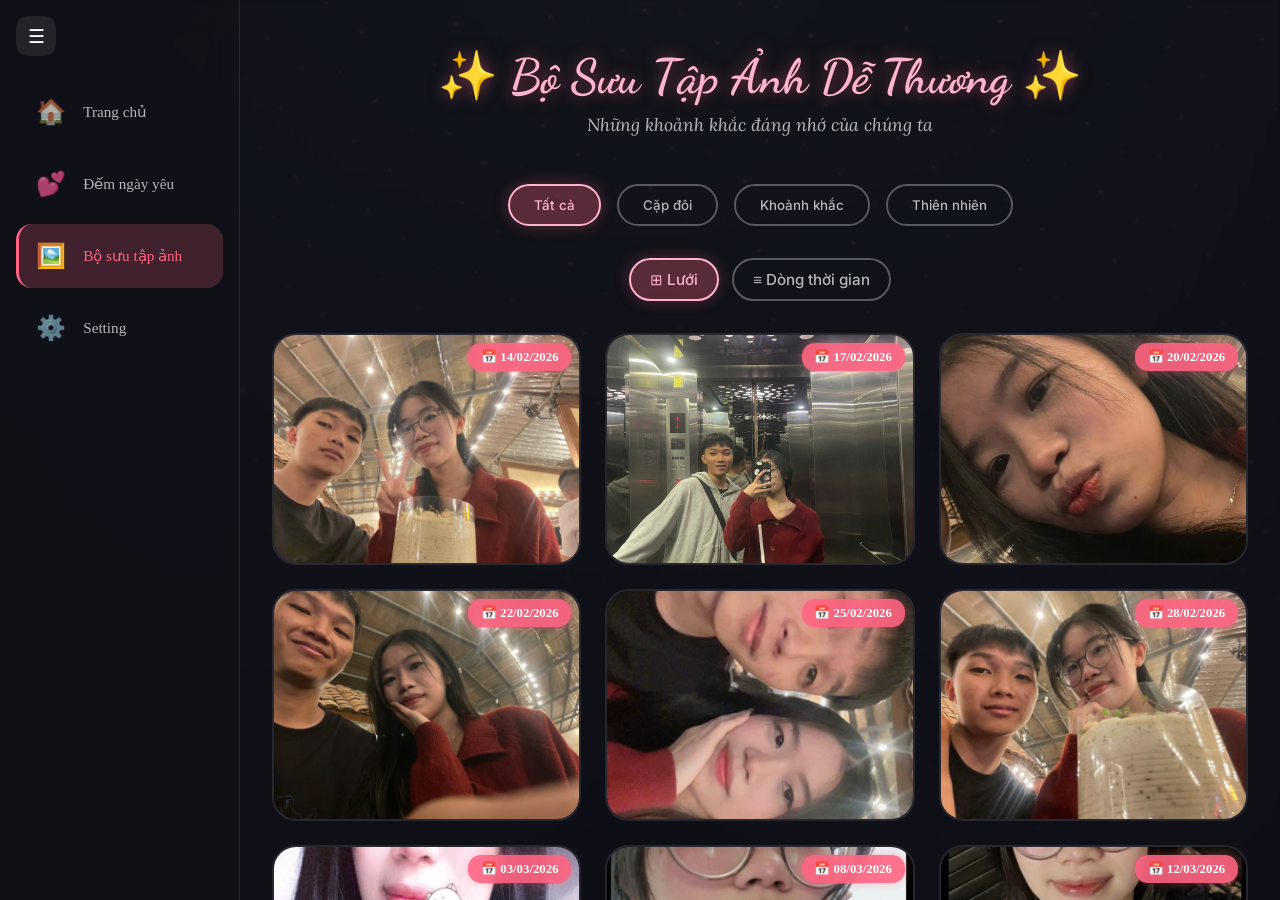
==== gallery.html @ a9ed1c57 "galley" ====
<!DOCTYPE html>
<html lang="vi">
<head>
  <meta charset="UTF-8">
  <meta name="viewport" content="width=device-width, initial-scale=1.0">
  <link rel="preconnect" href="https://fonts.googleapis.com">
  <link rel="preconnect" href="https://fonts.gstatic.com" crossorigin>
  <link href="https://fonts.googleapis.com/css2?family=Dancing+Script:wght@400;700&family=Lora:ital,wght@0,400;0,600;1,400&family=Inter:wght@400;600;800&display=swap" rel="stylesheet">
  <title>Bộ Sưu Tập Ảnh Dễ Thương</title>
  <link rel="icon" type="image/x-icon" href="./flower_346218.png">
  <link rel="stylesheet" href="./style.css">
</head>
<body class="container">
  <div class="night"></div>

  <!-- ========== DASHBOARD SIDEBAR ========== -->
  <div class="dashboard-sidebar" id="dashboardSidebar">
    <button class="dashboard-toggle" id="dashboardToggle" title="Toggle Sidebar">☰</button>
    <nav class="dashboard-nav">
      <a href="index.html" class="dashboard-item" data-section="home">
        <span class="dashboard-icon">🏠</span>
        <span class="dashboard-label">Trang chủ</span>
      </a>
      <a href="kyniem.html" class="dashboard-item" data-section="countdown">
        <span class="dashboard-icon">💕</span>
        <span class="dashboard-label">Đếm ngày yêu</span>
      </a>
      <a href="gallery.html" class="dashboard-item dashboard-item--active" data-section="gallery">
        <span class="dashboard-icon">🖼️</span>
        <span class="dashboard-label">Bộ sưu tập ảnh</span>
      </a>
      <a href="#settings" class="dashboard-item" data-section="settings">
        <span class="dashboard-icon">⚙️</span>
        <span class="dashboard-label">Setting</span>
      </a>
    </nav>
  </div>

  <!-- ========== GALLERY CONTAINER ========== -->
  <div class="gallery-container">
    <div class="gallery-header">
      <h1 class="gallery-title">✨ Bộ Sưu Tập Ảnh Dễ Thương ✨</h1>
      <p class="gallery-subtitle">Những khoảnh khắc đáng nhớ của chúng ta</p>
    </div>

    <div class="gallery-filters">
      <button class="filter-btn filter-btn--active" data-filter="all">Tất cả</button>
      <button class="filter-btn" data-filter="couple">Cặp đôi</button>
      <button class="filter-btn" data-filter="moments">Khoảnh khắc</button>
      <button class="filter-btn" data-filter="nature">Thiên nhiên</button>
    </div>

    <div class="view-toggle">
      <button class="view-btn view-btn--active" id="gridViewBtn" title="Chế độ lưới">⊞ Lưới</button>
      <button class="view-btn" id="timelineViewBtn" title="Chế độ dòng thời gian">≡ Dòng thời gian</button>
    </div>

    <div class="gallery-grid" id="galleryGrid">
      <!-- Images will be loaded here by JavaScript -->
    </div>

    <div class="timeline-container" id="timelineContainer" style="display: none;">
      <svg id="timelineSVG" class="timeline-svg"></svg>
      <!-- Timeline will be rendered here -->
    </div>
  </div>

  <!-- ========== LIGHTBOX MODAL ========== -->
  <div class="lightbox" id="lightbox">
    <div class="lightbox-overlay" id="lightboxOverlay"></div>
    <div class="lightbox-content">
      <button class="lightbox-close" id="lightboxClose">✕</button>
      <div class="lightbox-image-container">
        <img class="lightbox-image" id="lightboxImage" src="" alt="Full size image">
      </div>
      <div class="lightbox-controls">
        <button class="lightbox-btn lightbox-btn--prev" id="lightboxPrev">❮</button>
        <button class="lightbox-btn lightbox-btn--next" id="lightboxNext">❯</button>
      </div>
      <p class="lightbox-counter" id="lightboxCounter"></p>
    </div>
  </div>

  <script src="./gallery.js"></script>
</body>
</html>
---- style.css ----
*,
*::after,
*::before {
  padding: 0;
  margin: 0;
  box-sizing: border-box;
}

/* (Music player styles moved to bottom section for clarity) */

/* ========== DASHBOARD SIDEBAR ========== */
.dashboard-sidebar {
  position: fixed;
  left: 0;
  top: 0;
  width: 240px;
  height: 100vh;
  background: rgba(18, 18, 24, 0.92);
  border-right: 1px solid rgba(255, 255, 255, 0.1);
  backdrop-filter: blur(18px);
  z-index: 400;
  padding-top: 2rem;
  overflow-y: auto;
  transition: width 0.3s ease, margin-left 0.3s ease;
}

.dashboard-sidebar.collapsed {
  width: 70px;
}

.dashboard-sidebar.collapsed .dashboard-label {
  display: none;
}

.dashboard-sidebar.collapsed .dashboard-item {
  justify-content: center;
  padding: 1rem;
}

.dashboard-toggle {
  position: absolute;
  top: 1rem;
  left: 1rem;
  width: 2.5rem;
  height: 2.5rem;
  border: none;
  background: rgba(255, 255, 255, 0.08);
  color: #fff;
  border-radius: 0.75rem;
  cursor: pointer;
  font-size: 1.2rem;
  display: flex;
  align-items: center;
  justify-content: center;
  transition: all 0.3s ease;
  z-index: 10;
}

.dashboard-toggle:hover {
  background: rgba(255, 255, 255, 0.15);
}

.dashboard-nav {
  display: flex;
  flex-direction: column;
  gap: 0.5rem;
  padding: 0 1rem;
  margin-top: 3rem;
}

.dashboard-item {
  display: flex;
  align-items: center;
  gap: 1rem;
  padding: 1rem 1.2rem;
  border-radius: 1rem;
  color: rgba(255, 255, 255, 0.7);
  text-decoration: none;
  transition: all 0.3s ease;
  cursor: pointer;
  font-weight: 500;
}

.dashboard-item:hover {
  background: rgba(255, 255, 255, 0.08);
  color: #fff;
}

.dashboard-item--active {
  background: rgba(255, 100, 130, 0.2);
  color: #ff6482;
  border-left: 3px solid #ff6482;
  padding-left: calc(1.2rem - 3px);
}

.dashboard-sidebar.collapsed .dashboard-item--active {
  border-left: none;
  padding-left: 1rem;
}

.dashboard-icon {
  font-size: 1.5rem;
  display: flex;
  align-items: center;
  justify-content: center;
  width: 2rem;
  height: 2rem;
  flex-shrink: 0;
}

.dashboard-label {
  font-size: 0.95rem;
  white-space: nowrap;
}

.dashboard-sidebar.collapsed .dashboard-nav {
  margin-top: 4rem;
}

.dashboard-sidebar.collapsed .dashboard-toggle {
  width: 2rem;
  height: 2rem;
  font-size: 1rem;
}

@media (max-width: 768px) {
  .dashboard-sidebar {
    width: 200px;
    padding-top: 1.5rem;
  }
  .dashboard-sidebar.collapsed {
    width: 60px;
  }
  .dashboard-item {
    padding: 0.85rem 1rem;
  }
}

@media (max-width: 600px) {
  .dashboard-sidebar {
    width: 180px;
  }
  .dashboard-sidebar.collapsed {
    width: 55px;
  }
  .dashboard-label {
    font-size: 0.85rem;
  }
  .dashboard-icon {
    font-size: 1.2rem;
    width: 1.5rem;
    height: 1.5rem;
  }
}


html {
  overflow: hidden;
  height: 100%;
  touch-action: none;
}

:root {
  --dark-color: #010113;
}

body {
  display: flex;
  align-items: flex-end;
  justify-content: center;
  min-height: 100vh;
  min-height: 100dvh;
  height: 100%;
  background-color: var(--dark-color);
  overflow: hidden;
  perspective: 1000px;
  position: fixed;
  width: 100%;
  top: 0;
  left: 0;
}
.night {
  position: fixed;
  left: 50%;
  top: 0;
  transform: translateX(-50%);
  width: 100%;
  height: 100%;
  filter: blur(0.1vmin);
  background-image: radial-gradient(
      ellipse at top,
      transparent 0%,
      var(--dark-color)
    ),
    radial-gradient(
      ellipse at bottom,
      var(--dark-color),
      rgba(145, 233, 255, 0.2)
    ),
    repeating-linear-gradient(
      220deg,
      rgb(0, 0, 0) 0px,
      rgb(0, 0, 0) 19px,
      transparent 19px,
      transparent 22px
    ),
    repeating-linear-gradient(
      189deg,
      rgb(0, 0, 0) 0px,
      rgb(0, 0, 0) 19px,
      transparent 19px,
      transparent 22px
    ),
    repeating-linear-gradient(
      148deg,
      rgb(0, 0, 0) 0px,
      rgb(0, 0, 0) 19px,
      transparent 19px,
      transparent 22px
    ),
    linear-gradient(90deg, rgb(255, 94, 0), rgb(240, 240, 240));
}

.flowers {
  position: relative;
  transform: scale(0.9);
  transform-origin: bottom center;
}

.flower {
  position: absolute;
  bottom: 10vmin;
  transform-origin: bottom center;
  z-index: 10;
  --fl-speed: 0.8s;
}
.flower--1 {
  -webkit-animation: moving-flower-1 4s linear infinite;
  animation: moving-flower-1 4s linear infinite;
}
.flower--1 .flower__line {
  height: 70vmin;
  -webkit-animation-delay: 0.3s;
  animation-delay: 0.3s;
}
.flower--1 .flower__line__leaf--1 {
  -webkit-animation: blooming-leaf-right var(--fl-speed) 1.6s backwards;
  animation: blooming-leaf-right var(--fl-speed) 1.6s backwards;
}
.flower--1 .flower__line__leaf--2 {
  -webkit-animation: blooming-leaf-right var(--fl-speed) 1.4s backwards;
  animation: blooming-leaf-right var(--fl-speed) 1.4s backwards;
}
.flower--1 .flower__line__leaf--3 {
  -webkit-animation: blooming-leaf-left var(--fl-speed) 1.2s backwards;
  animation: blooming-leaf-left var(--fl-speed) 1.2s backwards;
}
.flower--1 .flower__line__leaf--4 {
  -webkit-animation: blooming-leaf-left var(--fl-speed) 1s backwards;
  animation: blooming-leaf-left var(--fl-speed) 1s backwards;
}
.flower--1 .flower__line__leaf--5 {
  -webkit-animation: blooming-leaf-right var(--fl-speed) 1.8s backwards;
  animation: blooming-leaf-right var(--fl-speed) 1.8s backwards;
}
.flower--1 .flower__line__leaf--6 {
  -webkit-animation: blooming-leaf-left var(--fl-speed) 2s backwards;
  animation: blooming-leaf-left var(--fl-speed) 2s backwards;
}
.flower--2 {
  left: 50%;
  transform: rotate(20deg);
  -webkit-animation: moving-flower-2 4s linear infinite;
  animation: moving-flower-2 4s linear infinite;
}
.flower--2 .flower__line {
  height: 60vmin;
  -webkit-animation-delay: 0.6s;
  animation-delay: 0.6s;
}
.flower--2 .flower__line__leaf--1 {
  -webkit-animation: blooming-leaf-right var(--fl-speed) 1.9s backwards;
  animation: blooming-leaf-right var(--fl-speed) 1.9s backwards;
}
.flower--2 .flower__line__leaf--2 {
  -webkit-animation: blooming-leaf-right var(--fl-speed) 1.7s backwards;
  animation: blooming-leaf-right var(--fl-speed) 1.7s backwards;
}
.flower--2 .flower__line__leaf--3 {
  -webkit-animation: blooming-leaf-left var(--fl-speed) 1.5s backwards;
  animation: blooming-leaf-left var(--fl-speed) 1.5s backwards;
}
.flower--2 .flower__line__leaf--4 {
  -webkit-animation: blooming-leaf-left var(--fl-speed) 1.3s backwards;
  animation: blooming-leaf-left var(--fl-speed) 1.3s backwards;
}
.flower--3 {
  left: 50%;
  transform: rotate(-15deg);
  -webkit-animation: moving-flower-3 4s linear infinite;
  animation: moving-flower-3 4s linear infinite;
}
.flower--3 .flower__line {
  -webkit-animation-delay: 0.9s;
  animation-delay: 0.9s;
}
.flower--3 .flower__line__leaf--1 {
  -webkit-animation: blooming-leaf-right var(--fl-speed) 2.5s backwards;
  animation: blooming-leaf-right var(--fl-speed) 2.5s backwards;
}
.flower--3 .flower__line__leaf--2 {
  -webkit-animation: blooming-leaf-right var(--fl-speed) 2.3s backwards;
  animation: blooming-leaf-right var(--fl-speed) 2.3s backwards;
}
.flower--3 .flower__line__leaf--3 {
  -webkit-animation: blooming-leaf-left var(--fl-speed) 2.1s backwards;
  animation: blooming-leaf-left var(--fl-speed) 2.1s backwards;
}
.flower--3 .flower__line__leaf--4 {
  -webkit-animation: blooming-leaf-left var(--fl-speed) 1.9s backwards;
  animation: blooming-leaf-left var(--fl-speed) 1.9s backwards;
}
.flower__leafs {
  position: relative;
  -webkit-animation: blooming-flower 2s backwards;
  animation: blooming-flower 2s backwards;
}
.flower__leafs--1 {
  -webkit-animation-delay: 1.1s;
  animation-delay: 1.1s;
}
.flower__leafs--2 {
  -webkit-animation-delay: 1.4s;
  animation-delay: 1.4s;
}
.flower__leafs--3 {
  -webkit-animation-delay: 1.7s;
  animation-delay: 1.7s;
}
.flower__leafs::after {
  content: '';
  position: absolute;
  left: 0;
  top: 0;
  transform: translate(-50%, -100%);
  width: 8vmin;
  height: 8vmin;
  background-color: #ff69b4;
  filter: blur(10vmin);
}
.flower__leaf {
  position: absolute;
  bottom: 0;
  left: 50%;
  width: 8vmin;
  height: 11vmin;
  border-radius: 51% 49% 47% 53%/44% 45% 55% 69%;
  background-color: #ff69b4; /* Màu hồng nhạt hơn */
  background-image: linear-gradient(
    to top,
    #ff69b4,
    #ff1493,
    #ff4500
  ); /* Gradient từ hồng nhạt đến cam đậm */
  transform-origin: bottom center;
  opacity: 0.9;
  box-shadow: inset 0 0 2vmin rgba(255, 255, 255, 0.5),
    0 0 1vmin rgba(0, 0, 0, 0.3); /* Thêm shadow bên ngoài để tạo chiều sâu */
  transition: background-color 0.3s ease, background-image 0.3s ease; /* Thêm hiệu ứng chuyển đổi mượt mà */
}

.flower__leaf:hover {
  background-image: linear-gradient(
    to top,
    #ff4500,
    #ff1493,
    #ff69b4
  ); /* Đổi hướng gradient khi hover */
  box-shadow: inset 0 0 2vmin rgba(255, 255, 255, 0.7),
    0 0 2vmin rgba(0, 0, 0, 0.5); /* Tăng độ sáng của shadow khi hover */
}
.flower__leaf--1 {
  transform: translate(-10%, 1%) rotateY(40deg) rotateX(-50deg);
}
.flower__leaf--2 {
  transform: translate(-50%, -4%) rotateX(40deg);
}
.flower__leaf--3 {
  transform: translate(-90%, 0%) rotateY(45deg) rotateX(50deg);
}
.flower__leaf--4 {
  width: 8vmin;
  height: 8vmin;
  transform-origin: bottom left;
  border-radius: 4vmin 10vmin 4vmin 4vmin;
  transform: translate(0%, 18%) rotateX(70deg) rotate(-43deg);
  background-image: linear-gradient(to top, #ff69b4, #ff1493, #ff4500);
  z-index: 1;
  opacity: 0.8;
}
.flower__white-circle {
  position: absolute;
  left: -3.5vmin;
  top: -3vmin;
  width: 9vmin;
  height: 4vmin;
  border-radius: 50%;
  background-color: #fff;
}
.flower__white-circle::after {
  content: '';
  position: absolute;
  left: 50%;
  top: 45%;
  transform: translate(-50%, -50%);
  width: 60%;
  height: 60%;
  border-radius: inherit;
  background-image: repeating-linear-gradient(
      135deg,
      rgba(0, 0, 0, 0.03) 0px,
      rgba(0, 0, 0, 0.03) 1px,
      transparent 1px,
      transparent 12px
    ),
    repeating-linear-gradient(
      45deg,
      rgba(0, 0, 0, 0.03) 0px,
      rgba(0, 0, 0, 0.03) 1px,
      transparent 1px,
      transparent 12px
    ),
    repeating-linear-gradient(
      67.5deg,
      rgba(0, 0, 0, 0.03) 0px,
      rgba(0, 0, 0, 0.03) 1px,
      transparent 1px,
      transparent 12px
    ),
    repeating-linear-gradient(
      135deg,
      rgba(0, 0, 0, 0.03) 0px,
      rgba(0, 0, 0, 0.03) 1px,
      transparent 1px,
      transparent 12px
    ),
    repeating-linear-gradient(
      45deg,
      rgba(0, 0, 0, 0.03) 0px,
      rgba(0, 0, 0, 0.03) 1px,
      transparent 1px,
      transparent 12px
    ),
    repeating-linear-gradient(
      112.5deg,
      rgba(0, 0, 0, 0.03) 0px,
      rgba(0, 0, 0, 0.03) 1px,
      transparent 1px,
      transparent 12px
    ),
    repeating-linear-gradient(
      112.5deg,
      rgba(0, 0, 0, 0.03) 0px,
      rgba(0, 0, 0, 0.03) 1px,
      transparent 1px,
      transparent 12px
    ),
    repeating-linear-gradient(
      45deg,
      rgba(0, 0, 0, 0.03) 0px,
      rgba(0, 0, 0, 0.03) 1px,
      transparent 1px,
      transparent 12px
    ),
    repeating-linear-gradient(
      22.5deg,
      rgba(0, 0, 0, 0.03) 0px,
      rgba(0, 0, 0, 0.03) 1px,
      transparent 1px,
      transparent 12px
    ),
    repeating-linear-gradient(
      45deg,
      rgba(0, 0, 0, 0.03) 0px,
      rgba(0, 0, 0, 0.03) 1px,
      transparent 1px,
      transparent 12px
    ),
    repeating-linear-gradient(
      22.5deg,
      rgba(0, 0, 0, 0.03) 0px,
      rgba(0, 0, 0, 0.03) 1px,
      transparent 1px,
      transparent 12px
    ),
    repeating-linear-gradient(
      135deg,
      rgba(0, 0, 0, 0.03) 0px,
      rgba(0, 0, 0, 0.03) 1px,
      transparent 1px,
      transparent 12px
    ),
    repeating-linear-gradient(
      157.5deg,
      rgba(0, 0, 0, 0.03) 0px,
      rgba(0, 0, 0, 0.03) 1px,
      transparent 1px,
      transparent 12px
    ),
    repeating-linear-gradient(
      67.5deg,
      rgba(0, 0, 0, 0.03) 0px,
      rgba(0, 0, 0, 0.03) 1px,
      transparent 1px,
      transparent 12px
    ),
    repeating-linear-gradient(
      67.5deg,
      rgba(0, 0, 0, 0.03) 0px,
      rgba(0, 0, 0, 0.03) 1px,
      transparent 1px,
      transparent 12px
    ),
    linear-gradient(90deg, rgb(255, 235, 18), rgb(255, 206, 0));
}
.flower__line {
  height: 55vmin;
  width: 1.5vmin;
  background-image: linear-gradient(
      to left,
      rgba(0, 0, 0, 0.2),
      transparent,
      rgba(255, 255, 255, 0.2)
    ),
    linear-gradient(to top, transparent 10%, #056d24, #028137);
  box-shadow: inset 0 0 2px rgba(0, 0, 0, 0.5);
  -webkit-animation: grow-flower-tree 4s backwards;
  animation: grow-flower-tree 4s backwards;
}
.flower__line__leaf {
  --w: 7vmin;
  --h: calc(var(--w) + 2vmin);
  position: absolute;
  top: 20%;
  left: 90%;
  width: var(--w);
  height: var(--h);
  border-top-right-radius: var(--h);
  border-bottom-left-radius: var(--h);
  background-image: linear-gradient(to top, rgba(12, 94, 32, 0.4), #028137);
}
.flower__line__leaf--1 {
  transform: rotate(70deg) rotateY(30deg);
}
.flower__line__leaf--2 {
  top: 45%;
  transform: rotate(70deg) rotateY(30deg);
}
.flower__line__leaf--3,
.flower__line__leaf--4,
.flower__line__leaf--6 {
  border-top-right-radius: 0;
  border-bottom-left-radius: 0;
  border-top-left-radius: var(--h);
  border-bottom-right-radius: var(--h);
  left: -460%;
  top: 12%;
  transform: rotate(-70deg) rotateY(30deg);
}
.flower__line__leaf--4 {
  top: 40%;
}
.flower__line__leaf--5 {
  top: 0;
  transform-origin: left;
  transform: rotate(70deg) rotateY(30deg) scale(0.6);
}
.flower__line__leaf--6 {
  top: -2%;
  left: -450%;
  transform-origin: right;
  transform: rotate(-70deg) rotateY(30deg) scale(0.6);
}
.flower__light {
  position: absolute;
  bottom: 0vmin;
  width: 1vmin;
  height: 1vmin;
  background-color: #ff69b4;
  border-radius: 50%;
  filter: blur(0.2vmin);
  -webkit-animation: light-ans 4s linear infinite backwards;
  animation: light-ans 4s linear infinite backwards;
}
.flower__light:nth-child(odd) {
  background-color: #e6f331;
}
.flower__light--1 {
  left: -2vmin;
  -webkit-animation-delay: 1s;
  animation-delay: 1s;
}
.flower__light--2 {
  left: 3vmin;
  -webkit-animation-delay: 0.5s;
  animation-delay: 0.5s;
}
.flower__light--3 {
  left: -6vmin;
  -webkit-animation-delay: 0.3s;
  animation-delay: 0.3s;
}
.flower__light--4 {
  left: 6vmin;
  -webkit-animation-delay: 0.9s;
  animation-delay: 0.9s;
}
.flower__light--5 {
  left: -1vmin;
  -webkit-animation-delay: 1.5s;
  animation-delay: 1.5s;
}
.flower__light--6 {
  left: -4vmin;
  -webkit-animation-delay: 3s;
  animation-delay: 3s;
}
.flower__light--7 {
  left: 3vmin;
  -webkit-animation-delay: 2s;
  animation-delay: 2s;
}
.flower__light--8 {
  left: -6vmin;
  -webkit-animation-delay: 3.5s;
  animation-delay: 3.5s;
}
.flower__grass {
  --c: #028137;
  --line-w: 1.5vmin;
  position: absolute;
  bottom: 12vmin;
  left: -7vmin;
  display: flex;
  flex-direction: column;
  align-items: flex-end;
  z-index: 20;
  transform-origin: bottom center;
  transform: rotate(-48deg) rotateY(40deg);
}
.flower__grass--1 {
  -webkit-animation: moving-grass 2s linear infinite;
  animation: moving-grass 2s linear infinite;
}
.flower__grass--2 {
  left: 2vmin;
  bottom: 10vmin;
  transform: scale(0.5) rotate(75deg) rotateX(10deg) rotateY(-200deg);
  opacity: 0.8;
  z-index: 0;
  -webkit-animation: moving-grass--2 1.5s linear infinite;
  animation: moving-grass--2 1.5s linear infinite;
}
.flower__grass--top {
  width: 7vmin;
  height: 10vmin;
  border-top-right-radius: 100%;
  border-right: var(--line-w) solid var(--c);
  transform-origin: bottom center;
  transform: rotate(-2deg);
}
.flower__grass--bottom {
  margin-top: -2px;
  width: var(--line-w);
  height: 25vmin;
  background-image: linear-gradient(to top, transparent, var(--c));
}
.flower__grass__leaf {
  --size: 10vmin;
  position: absolute;
  width: calc(var(--size) * 2.1);
  height: var(--size);
  border-top-left-radius: var(--size);
  border-top-right-radius: var(--size);
  background-image: linear-gradient(
    to top,
    transparent,
    transparent 30%,
    var(--c)
  );
  z-index: 100;
}
.flower__grass__leaf--1 {
  top: -6%;
  left: 30%;
  --size: 6vmin;
  transform: rotate(-20deg);
  -webkit-animation: growing-grass-ans--1 2s 2.6s backwards;
  animation: growing-grass-ans--1 2s 2.6s backwards;
}
@-webkit-keyframes growing-grass-ans--1 {
  0% {
    transform-origin: bottom left;
    transform: rotate(-20deg) scale(0);
  }
}
@keyframes growing-grass-ans--1 {
  0% {
    transform-origin: bottom left;
    transform: rotate(-20deg) scale(0);
  }
}
.flower__grass__leaf--2 {
  top: -5%;
  left: -110%;
  --size: 6vmin;
  transform: rotate(10deg);
  -webkit-animation: growing-grass-ans--2 2s 2.4s linear backwards;
  animation: growing-grass-ans--2 2s 2.4s linear backwards;
}
@-webkit-keyframes growing-grass-ans--2 {
  0% {
    transform-origin: bottom right;
    transform: rotate(10deg) scale(0);
  }
}
@keyframes growing-grass-ans--2 {
  0% {
    transform-origin: bottom right;
    transform: rotate(10deg) scale(0);
  }
}
.flower__grass__leaf--3 {
  top: 5%;
  left: 60%;
  --size: 8vmin;
  transform: rotate(-18deg) rotateX(-20deg);
  -webkit-animation: growing-grass-ans--3 2s 2.2s linear backwards;
  animation: growing-grass-ans--3 2s 2.2s linear backwards;
}
@-webkit-keyframes growing-grass-ans--3 {
  0% {
    transform-origin: bottom left;
    transform: rotate(-18deg) rotateX(-20deg) scale(0);
  }
}
@keyframes growing-grass-ans--3 {
  0% {
    transform-origin: bottom left;
    transform: rotate(-18deg) rotateX(-20deg) scale(0);
  }
}
.flower__grass__leaf--4 {
  top: 6%;
  left: -135%;
  --size: 8vmin;
  transform: rotate(2deg);
  -webkit-animation: growing-grass-ans--4 2s 2s linear backwards;
  animation: growing-grass-ans--4 2s 2s linear backwards;
}
@-webkit-keyframes growing-grass-ans--4 {
  0% {
    transform-origin: bottom right;
    transform: rotate(2deg) scale(0);
  }
}
@keyframes growing-grass-ans--4 {
  0% {
    transform-origin: bottom right;
    transform: rotate(2deg) scale(0);
  }
}
.flower__grass__leaf--5 {
  top: 20%;
  left: 60%;
  --size: 10vmin;
  transform: rotate(-24deg) rotateX(-20deg);
  -webkit-animation: growing-grass-ans--5 2s 1.8s linear backwards;
  animation: growing-grass-ans--5 2s 1.8s linear backwards;
}
@-webkit-keyframes growing-grass-ans--5 {
  0% {
    transform-origin: bottom left;
    transform: rotate(-24deg) rotateX(-20deg) scale(0);
  }
}
@keyframes growing-grass-ans--5 {
  0% {
    transform-origin: bottom left;
    transform: rotate(-24deg) rotateX(-20deg) scale(0);
  }
}
.flower__grass__leaf--6 {
  top: 22%;
  left: -180%;
  --size: 10vmin;
  transform: rotate(10deg);
  -webkit-animation: growing-grass-ans--6 2s 1.6s linear backwards;
  animation: growing-grass-ans--6 2s 1.6s linear backwards;
}
@-webkit-keyframes growing-grass-ans--6 {
  0% {
    transform-origin: bottom right;
    transform: rotate(10deg) scale(0);
  }
}
@keyframes growing-grass-ans--6 {
  0% {
    transform-origin: bottom right;
    transform: rotate(10deg) scale(0);
  }
}
.flower__grass__leaf--7 {
  top: 39%;
  left: 70%;
  --size: 10vmin;
  transform: rotate(-10deg);
  -webkit-animation: growing-grass-ans--7 2s 1.4s linear backwards;
  animation: growing-grass-ans--7 2s 1.4s linear backwards;
}
@-webkit-keyframes growing-grass-ans--7 {
  0% {
    transform-origin: bottom left;
    transform: rotate(-10deg) scale(0);
  }
}
@keyframes growing-grass-ans--7 {
  0% {
    transform-origin: bottom left;
    transform: rotate(-10deg) scale(0);
  }
}
.flower__grass__leaf--8 {
  top: 40%;
  left: -215%;
  --size: 11vmin;
  transform: rotate(10deg);
  -webkit-animation: growing-grass-ans--8 2s 1.2s linear backwards;
  animation: growing-grass-ans--8 2s 1.2s linear backwards;
}
@-webkit-keyframes growing-grass-ans--8 {
  0% {
    transform-origin: bottom right;
    transform: rotate(10deg) scale(0);
  }
}
@keyframes growing-grass-ans--8 {
  0% {
    transform-origin: bottom right;
    transform: rotate(10deg) scale(0);
  }
}
.flower__grass__overlay {
  position: absolute;
  top: -10%;
  right: 0%;
  width: 100%;
  height: 100%;
  background-color: rgba(0, 0, 0, 0.6);
  filter: blur(1.5vmin);
  z-index: 100;
}
.flower__g-long {
  --w: 2vmin;
  --h: 6vmin;
  --c: #0d6632;
  position: absolute;
  bottom: 10vmin;
  left: -3vmin;
  transform-origin: bottom center;
  transform: rotate(-30deg) rotateY(-20deg);
  display: flex;
  flex-direction: column;
  align-items: flex-end;
  -webkit-animation: flower-g-long-ans 3s linear infinite;
  animation: flower-g-long-ans 3s linear infinite;
}
@-webkit-keyframes flower-g-long-ans {
  0%,
  100% {
    transform: rotate(-30deg) rotateY(-20deg);
  }
  50% {
    transform: rotate(-32deg) rotateY(-20deg);
  }
}
@keyframes flower-g-long-ans {
  0%,
  100% {
    transform: rotate(-30deg) rotateY(-20deg);
  }
  50% {
    transform: rotate(-32deg) rotateY(-20deg);
  }
}
.flower__g-long__top {
  top: calc(var(--h) * -1);
  width: calc(var(--w) + 1vmin);
  height: var(--h);
  border-top-right-radius: 100%;
  border-right: 0.7vmin solid var(--c);
  transform: translate(-0.7vmin, 1vmin);
}
.flower__g-long__bottom {
  width: var(--w);
  height: 50vmin;
  transform-origin: bottom center;
  background-image: linear-gradient(to top, transparent 30%, var(--c));
  box-shadow: inset 0 0 2px rgba(0, 0, 0, 0.5);
  -webkit-clip-path: polygon(35% 0, 65% 1%, 100% 100%, 0% 100%);
  clip-path: polygon(35% 0, 65% 1%, 100% 100%, 0% 100%);
}
.flower__g-right {
  position: absolute;
  bottom: 6vmin;
  left: -2vmin;
  transform-origin: bottom left;
  transform: rotate(20deg);
}
.flower__g-right .leaf {
  width: 30vmin;
  height: 50vmin;
  border-top-left-radius: 100%;
  border-left: 2vmin solid #028137;
  background-image: linear-gradient(
    to bottom,
    transparent,
    var(--dark-color) 60%
  );
  -webkit-mask-image: linear-gradient(to top, transparent 30%, #028137 60%);
}
.flower__g-right--1 {
  -webkit-animation: flower-g-right-ans 2.5s linear infinite;
  animation: flower-g-right-ans 2.5s linear infinite;
}
.flower__g-right--2 {
  left: 5vmin;
  transform: rotateY(-180deg);
  -webkit-animation: flower-g-right-ans--2 3s linear infinite;
  animation: flower-g-right-ans--2 3s linear infinite;
}
.flower__g-right--2 .leaf {
  height: 75vmin;
  filter: blur(0.3vmin);
  opacity: 0.8;
}
@-webkit-keyframes flower-g-right-ans {
  0%,
  100% {
    transform: rotate(20deg);
  }
  50% {
    transform: rotate(24deg) rotateX(-20deg);
  }
}
@keyframes flower-g-right-ans {
  0%,
  100% {
    transform: rotate(20deg);
  }
  50% {
    transform: rotate(24deg) rotateX(-20deg);
  }
}
@-webkit-keyframes flower-g-right-ans--2 {
  0%,
  100% {
    transform: rotateY(-180deg) rotate(0deg) rotateX(-20deg);
  }
  50% {
    transform: rotateY(-180deg) rotate(6deg) rotateX(-20deg);
  }
}
@keyframes flower-g-right-ans--2 {
  0%,
  100% {
    transform: rotateY(-180deg) rotate(0deg) rotateX(-20deg);
  }
  50% {
    transform: rotateY(-180deg) rotate(6deg) rotateX(-20deg);
  }
}
.flower__g-front {
  position: absolute;
  bottom: 6vmin;
  left: 2.5vmin;
  z-index: 100;
  transform-origin: bottom center;
  transform: rotate(-28deg) rotateY(30deg) scale(1.04);
  -webkit-animation: flower__g-front-ans 2s linear infinite;
  animation: flower__g-front-ans 2s linear infinite;
}
@-webkit-keyframes flower__g-front-ans {
  0%,
  100% {
    transform: rotate(-28deg) rotateY(30deg) scale(1.04);
  }
  50% {
    transform: rotate(-35deg) rotateY(40deg) scale(1.04);
  }
}
@keyframes flower__g-front-ans {
  0%,
  100% {
    transform: rotate(-28deg) rotateY(30deg) scale(1.04);
  }
  50% {
    transform: rotate(-35deg) rotateY(40deg) scale(1.04);
  }
}
.flower__g-front__line {
  width: 0.3vmin;
  height: 20vmin;
  background-image: linear-gradient(
    to top,
    transparent,
    #028137,
    transparent 100%
  );
  position: relative;
}
.flower__g-front__leaf-wrapper {
  position: absolute;
  top: 0;
  left: 0;
  transform-origin: bottom left;
  transform: rotate(10deg);
}
.flower__g-front__leaf-wrapper:nth-child(even) {
  left: 0vmin;
  transform: rotateY(-180deg) rotate(5deg);
  -webkit-animation: flower__g-front__leaf-left-ans 1s ease-in backwards;
  animation: flower__g-front__leaf-left-ans 1s ease-in backwards;
}
.flower__g-front__leaf-wrapper:nth-child(odd) {
  -webkit-animation: flower__g-front__leaf-ans 1s ease-in backwards;
  animation: flower__g-front__leaf-ans 1s ease-in backwards;
}
.flower__g-front__leaf-wrapper--1 {
  top: -8vmin;
  transform: scale(0.7);
  -webkit-animation: flower__g-front__leaf-ans 1s 5.5s ease-in backwards !important;
  animation: flower__g-front__leaf-ans 1s 5.5s ease-in backwards !important;
}
.flower__g-front__leaf-wrapper--2 {
  top: -8vmin;
  transform: rotateY(-180deg) scale(0.7) !important;
  -webkit-animation: flower__g-front__leaf-left-ans-2 1s 4.6s ease-in backwards !important;
  animation: flower__g-front__leaf-left-ans-2 1s 4.6s ease-in backwards !important;
}
.flower__g-front__leaf-wrapper--3 {
  top: -3vmin;
  -webkit-animation: flower__g-front__leaf-ans 1s 4.6s ease-in backwards;
  animation: flower__g-front__leaf-ans 1s 4.6s ease-in backwards;
}
.flower__g-front__leaf-wrapper--4 {
  top: -3vmin;
  transform: rotateY(-180deg) scale(0.9) !important;
  -webkit-animation: flower__g-front__leaf-left-ans-2 1s 4.6s ease-in backwards !important;
  animation: flower__g-front__leaf-left-ans-2 1s 4.6s ease-in backwards !important;
}
@-webkit-keyframes flower__g-front__leaf-left-ans-2 {
  0% {
    transform: rotateY(-180deg) scale(0);
  }
}
@keyframes flower__g-front__leaf-left-ans-2 {
  0% {
    transform: rotateY(-180deg) scale(0);
  }
}
.flower__g-front__leaf-wrapper--5,
.flower__g-front__leaf-wrapper--6 {
  top: 2vmin;
}
.flower__g-front__leaf-wrapper--7,
.flower__g-front__leaf-wrapper--8 {
  top: 6.5vmin;
}
.flower__g-front__leaf-wrapper--2 {
  -webkit-animation-delay: 5.2s !important;
  animation-delay: 5.2s !important;
}
.flower__g-front__leaf-wrapper--3 {
  -webkit-animation-delay: 4.9s !important;
  animation-delay: 4.9s !important;
}
.flower__g-front__leaf-wrapper--5 {
  -webkit-animation-delay: 4.3s !important;
  animation-delay: 4.3s !important;
}
.flower__g-front__leaf-wrapper--6 {
  -webkit-animation-delay: 4.1s !important;
  animation-delay: 4.1s !important;
}
.flower__g-front__leaf-wrapper--7 {
  -webkit-animation-delay: 3.8s !important;
  animation-delay: 3.8s !important;
}
.flower__g-front__leaf-wrapper--8 {
  -webkit-animation-delay: 3.5s !important;
  animation-delay: 3.5s !important;
}
@-webkit-keyframes flower__g-front__leaf-ans {
  0% {
    transform: rotate(10deg) scale(0);
  }
}
@keyframes flower__g-front__leaf-ans {
  0% {
    transform: rotate(10deg) scale(0);
  }
}
@-webkit-keyframes flower__g-front__leaf-left-ans {
  0% {
    transform: rotateY(-180deg) rotate(5deg) scale(0);
  }
}
@keyframes flower__g-front__leaf-left-ans {
  0% {
    transform: rotateY(-180deg) rotate(5deg) scale(0);
  }
}
.flower__g-front__leaf {
  width: 10vmin;
  height: 10vmin;
  border-radius: 100% 0% 0% 100%/100% 100% 0% 0%;
  box-shadow: inset 0 2px 1vmin hsla(150, 97%, 14%, 0.2);
  background-image: linear-gradient(
      to bottom left,
      transparent,
      var(--dark-color)
    ),
    linear-gradient(to bottom right, #028137 50%, transparent 50%, transparent);
  -webkit-mask-image: linear-gradient(
    to bottom right,
    #028137 50%,
    transparent 50%,
    transparent
  );
  mask-image: linear-gradient(
    to bottom right,
    #028137 50%,
    transparent 50%,
    transparent
  );
}
.flower__g-fr {
  position: absolute;
  bottom: -4vmin;
  left: vmin;
  transform-origin: bottom left;
  z-index: 10;
  -webkit-animation: flower__g-fr-ans 2s linear infinite;
  animation: flower__g-fr-ans 2s linear infinite;
}
@-webkit-keyframes flower__g-fr-ans {
  0%,
  100% {
    transform: rotate(2deg);
  }
  50% {
    transform: rotate(4deg);
  }
}
@keyframes flower__g-fr-ans {
  0%,
  100% {
    transform: rotate(2deg);
  }
  50% {
    transform: rotate(4deg);
  }
}
.flower__g-fr .leaf {
  width: 30vmin;
  height: 50vmin;
  border-top-left-radius: 100%;
  border-left: 2vmin solid #028137;
  -webkit-mask-image: linear-gradient(to top, transparent 25%, #028137 50%);
  position: relative;
  z-index: 1;
}
.flower__g-fr__leaf {
  position: absolute;
  top: 0;
  left: 0;
  width: 10vmin;
  height: 10vmin;
  border-radius: 100% 0% 0% 100%/100% 100% 0% 0%;
  box-shadow: inset 0 2px 1vmin hsla(184deg, 97%, 58%, 0.2);
  background-image: linear-gradient(
      to bottom left,
      transparent,
      var(--dark-color) 98%
    ),
    linear-gradient(to bottom right, #028137 45%, transparent 50%, transparent);
  -webkit-mask-image: linear-gradient(
    135deg,
    #028137 40%,
    transparent 50%,
    transparent
  );
}
.flower__g-fr__leaf--1 {
  left: 20vmin;
  transform: rotate(45deg);
  -webkit-animation: flower__g-fr-leaft-ans-1 0.5s 5.2s linear backwards;
  animation: flower__g-fr-leaft-ans-1 0.5s 5.2s linear backwards;
}
@-webkit-keyframes flower__g-fr-leaft-ans-1 {
  0% {
    transform-origin: left;
    transform: rotate(45deg) scale(0);
  }
}
@keyframes flower__g-fr-leaft-ans-1 {
  0% {
    transform-origin: left;
    transform: rotate(45deg) scale(0);
  }
}
.flower__g-fr__leaf--2 {
  left: 12vmin;
  top: -7vmin;
  transform: rotate(25deg) rotateY(-180deg);
  -webkit-animation: flower__g-fr-leaft-ans-6 0.5s 5s linear backwards;
  animation: flower__g-fr-leaft-ans-6 0.5s 5s linear backwards;
}
.flower__g-fr__leaf--3 {
  left: 15vmin;
  top: 6vmin;
  transform: rotate(55deg);
  -webkit-animation: flower__g-fr-leaft-ans-5 0.5s 4.8s linear backwards;
  animation: flower__g-fr-leaft-ans-5 0.5s 4.8s linear backwards;
}
.flower__g-fr__leaf--4 {
  left: 6vmin;
  top: -2vmin;
  transform: rotate(25deg) rotateY(-180deg);
  -webkit-animation: flower__g-fr-leaft-ans-6 0.5s 4.6s linear backwards;
  animation: flower__g-fr-leaft-ans-6 0.5s 4.6s linear backwards;
}
.flower__g-fr__leaf--5 {
  left: 10vmin;
  top: 14vmin;
  transform: rotate(55deg);
  -webkit-animation: flower__g-fr-leaft-ans-5 0.5s 4.4s linear backwards;
  animation: flower__g-fr-leaft-ans-5 0.5s 4.4s linear backwards;
}
@-webkit-keyframes flower__g-fr-leaft-ans-5 {
  0% {
    transform-origin: left;
    transform: rotate(55deg) scale(0);
  }
}
@keyframes flower__g-fr-leaft-ans-5 {
  0% {
    transform-origin: left;
    transform: rotate(55deg) scale(0);
  }
}
.flower__g-fr__leaf--6 {
  left: 0vmin;
  top: 6vmin;
  transform: rotate(25deg) rotateY(-180deg);
  -webkit-animation: flower__g-fr-leaft-ans-6 0.5s 4.2s linear backwards;
  animation: flower__g-fr-leaft-ans-6 0.5s 4.2s linear backwards;
}
@-webkit-keyframes flower__g-fr-leaft-ans-6 {
  0% {
    transform-origin: right;
    transform: rotate(25deg) rotateY(-180deg) scale(0);
  }
}
@keyframes flower__g-fr-leaft-ans-6 {
  0% {
    transform-origin: right;
    transform: rotate(25deg) rotateY(-180deg) scale(0);
  }
}
.flower__g-fr__leaf--7 {
  left: 5vmin;
  top: 22vmin;
  transform: rotate(45deg);
  -webkit-animation: flower__g-fr-leaft-ans-7 0.5s 4s linear backwards;
  animation: flower__g-fr-leaft-ans-7 0.5s 4s linear backwards;
}
@-webkit-keyframes flower__g-fr-leaft-ans-7 {
  0% {
    transform-origin: left;
    transform: rotate(45deg) scale(0);
  }
}
@keyframes flower__g-fr-leaft-ans-7 {
  0% {
    transform-origin: left;
    transform: rotate(45deg) scale(0);
  }
}
.flower__g-fr__leaf--8 {
  left: -4vmin;
  top: 15vmin;
  transform: rotate(15deg) rotateY(-180deg);
  -webkit-animation: flower__g-fr-leaft-ans-8 0.5s 3.8s linear backwards;
  animation: flower__g-fr-leaft-ans-8 0.5s 3.8s linear backwards;
}
@-webkit-keyframes flower__g-fr-leaft-ans-8 {
  0% {
    transform-origin: right;
    transform: rotate(15deg) rotateY(-180deg) scale(0);
  }
}
@keyframes flower__g-fr-leaft-ans-8 {
  0% {
    transform-origin: right;
    transform: rotate(15deg) rotateY(-180deg) scale(0);
  }
}

.long-g {
  position: absolute;
  bottom: 25vmin;
  left: -42vmin;
  transform-origin: bottom left;
}
.long-g--1 {
  bottom: 0vmin;
  transform: scale(0.8) rotate(-5deg);
}
.long-g--1 .leaf {
  -webkit-mask-image: linear-gradient(
    to top,
    transparent 40%,
    #028137 80%
  ) !important;
}
.long-g--1 .leaf--1 {
  --w: 5vmin;
  --h: 60vmin;
  left: -2vmin;
  transform: rotate(3deg) rotateY(-180deg);
}
.long-g--2,
.long-g--3 {
  bottom: -3vmin;
  left: -35vmin;
  transform-origin: center;
  transform: scale(0.6) rotateX(60deg);
}
.long-g--2 .leaf,
.long-g--3 .leaf {
  -webkit-mask-image: linear-gradient(
    to top,
    transparent 50%,
    #e6f331 80%
  ) !important;
}
.long-g--2 .leaf--1,
.long-g--3 .leaf--1 {
  left: -1vmin;
  transform: rotateY(-180deg);
}
.long-g--3 {
  left: -17vmin;
  bottom: 0vmin;
}
.long-g--3 .leaf {
  -webkit-mask-image: linear-gradient(
    to top,
    transparent 40%,
    #028137 80%
  ) !important;
}
.long-g--4 {
  left: 25vmin;
  bottom: -3vmin;
  transform-origin: center;
  transform: scale(0.6) rotateX(60deg);
}
.long-g--4 .leaf {
  -webkit-mask-image: linear-gradient(
    to top,
    transparent 50%,
    #028137 80%
  ) !important;
}
.long-g--5 {
  left: 42vmin;
  bottom: 0vmin;
  transform: scale(0.8) rotate(2deg);
}
.long-g--6 {
  left: 0vmin;
  bottom: -20vmin;
  z-index: 100;
  filter: blur(0.3vmin);
  transform: scale(0.8) rotate(2deg);
}
.long-g--7 {
  left: 35vmin;
  bottom: 20vmin;
  z-index: -1;
  filter: blur(0.3vmin);
  transform: scale(0.6) rotate(2deg);
  opacity: 0.7;
}
.long-g .leaf {
  --w: 15vmin;
  --h: 40vmin;
  --c: #1aaa15;
  position: absolute;
  bottom: 0;
  width: var(--w);
  height: var(--h);
  border-top-left-radius: 100%;
  border-left: 2vmin solid var(--c);
  -webkit-mask-image: linear-gradient(
    to top,
    transparent 20%,
    var(--dark-color)
  );
  transform-origin: bottom center;
}
.long-g .leaf--0 {
  left: 2vmin;
  -webkit-animation: leaf-ans-1 4s linear infinite;
  animation: leaf-ans-1 4s linear infinite;
}
.long-g .leaf--1 {
  --w: 5vmin;
  --h: 60vmin;
  -webkit-animation: leaf-ans-1 4s linear infinite;
  animation: leaf-ans-1 4s linear infinite;
}
.long-g .leaf--2 {
  --w: 10vmin;
  --h: 40vmin;
  left: -0.5vmin;
  bottom: 5vmin;
  transform-origin: bottom left;
  transform: rotateY(-180deg);
  -webkit-animation: leaf-ans-2 3s linear infinite;
  animation: leaf-ans-2 3s linear infinite;
}
.long-g .leaf--3 {
  --w: 5vmin;
  --h: 30vmin;
  left: -1vmin;
  bottom: 3.2vmin;
  transform-origin: bottom left;
  transform: rotate(-10deg) rotateY(-180deg);
  -webkit-animation: leaf-ans-3 3s linear infinite;
  animation: leaf-ans-3 3s linear infinite;
}

@-webkit-keyframes leaf-ans-1 {
  0%,
  100% {
    transform: rotate(-5deg) scale(1);
  }
  50% {
    transform: rotate(5deg) scale(1.1);
  }
}

@keyframes leaf-ans-1 {
  0%,
  100% {
    transform: rotate(-5deg) scale(1);
  }
  50% {
    transform: rotate(5deg) scale(1.1);
  }
}
@-webkit-keyframes leaf-ans-2 {
  0%,
  100% {
    transform: rotateY(-180deg) rotate(5deg);
  }
  50% {
    transform: rotateY(-180deg) rotate(0deg) scale(1.1);
  }
}
@keyframes leaf-ans-2 {
  0%,
  100% {
    transform: rotateY(-180deg) rotate(5deg);
  }
  50% {
    transform: rotateY(-180deg) rotate(0deg) scale(1.1);
  }
}
@-webkit-keyframes leaf-ans-3 {
  0%,
  100% {
    transform: rotate(-10deg) rotateY(-180deg);
  }
  50% {
    transform: rotate(-20deg) rotateY(-180deg);
  }
}
@keyframes leaf-ans-3 {
  0%,
  100% {
    transform: rotate(-10deg) rotateY(-180deg);
  }
  50% {
    transform: rotate(-20deg) rotateY(-180deg);
  }
}
.grow-ans {
  -webkit-animation: grow-ans 2s var(--d) backwards;
  animation: grow-ans 2s var(--d) backwards;
}

@-webkit-keyframes grow-ans {
  0% {
    transform: scale(0);
    opacity: 0;
  }
}

@keyframes grow-ans {
  0% {
    transform: scale(0);
    opacity: 0;
  }
}
@-webkit-keyframes light-ans {
  0% {
    opacity: 0;
    transform: translateY(0vmin);
  }
  25% {
    opacity: 1;
    transform: translateY(-5vmin) translateX(-2vmin);
  }
  50% {
    opacity: 1;
    transform: translateY(-15vmin) translateX(2vmin);
    filter: blur(0.2vmin);
  }
  75% {
    transform: translateY(-20vmin) translateX(-2vmin);
    filter: blur(0.2vmin);
  }
  100% {
    transform: translateY(-30vmin);
    opacity: 0;
    filter: blur(1vmin);
  }
}
@keyframes light-ans {
  0% {
    opacity: 0;
    transform: translateY(0vmin);
  }
  25% {
    opacity: 1;
    transform: translateY(-5vmin) translateX(-2vmin);
  }
  50% {
    opacity: 1;
    transform: translateY(-15vmin) translateX(2vmin);
    filter: blur(0.2vmin);
  }
  75% {
    transform: translateY(-20vmin) translateX(-2vmin);
    filter: blur(0.2vmin);
  }
  100% {
    transform: translateY(-30vmin);
    opacity: 0;
    filter: blur(1vmin);
  }
}
@-webkit-keyframes moving-flower-1 {
  0%,
  100% {
    transform: rotate(2deg);
  }
  50% {
    transform: rotate(-2deg);
  }
}
@keyframes moving-flower-1 {
  0%,
  100% {
    transform: rotate(2deg);
  }
  50% {
    transform: rotate(-2deg);
  }
}
@-webkit-keyframes moving-flower-2 {
  0%,
  100% {
    transform: rotate(18deg);
  }
  50% {
    transform: rotate(14deg);
  }
}
@keyframes moving-flower-2 {
  0%,
  100% {
    transform: rotate(18deg);
  }
  50% {
    transform: rotate(14deg);
  }
}
@-webkit-keyframes moving-flower-3 {
  0%,
  100% {
    transform: rotate(-18deg);
  }
  50% {
    transform: rotate(-20deg) rotateY(-10deg);
  }
}
@keyframes moving-flower-3 {
  0%,
  100% {
    transform: rotate(-18deg);
  }
  50% {
    transform: rotate(-20deg) rotateY(-10deg);
  }
}
@-webkit-keyframes blooming-leaf-right {
  0% {
    transform-origin: left;
    transform: rotate(70deg) rotateY(30deg) scale(0);
  }
}
@keyframes blooming-leaf-right {
  0% {
    transform-origin: left;
    transform: rotate(70deg) rotateY(30deg) scale(0);
  }
}
@-webkit-keyframes blooming-leaf-left {
  0% {
    transform-origin: right;
    transform: rotate(-70deg) rotateY(30deg) scale(0);
  }
}
@keyframes blooming-leaf-left {
  0% {
    transform-origin: right;
    transform: rotate(-70deg) rotateY(30deg) scale(0);
  }
}
@-webkit-keyframes grow-flower-tree {
  0% {
    height: 0;
    border-radius: 1vmin;
  }
}
@keyframes grow-flower-tree {
  0% {
    height: 0;
    border-radius: 1vmin;
  }
}
@-webkit-keyframes blooming-flower {
  0% {
    transform: scale(0);
  }
}
@keyframes blooming-flower {
  0% {
    transform: scale(0);
  }
}
@-webkit-keyframes moving-grass {
  0%,
  100% {
    transform: rotate(-48deg) rotateY(40deg);
  }
  50% {
    transform: rotate(-50deg) rotateY(40deg);
  }
}
@keyframes moving-grass {
  0%,
  100% {
    transform: rotate(-48deg) rotateY(40deg);
  }
  50% {
    transform: rotate(-50deg) rotateY(40deg);
  }
}
@-webkit-keyframes moving-grass--2 {
  0%,
  100% {
    transform: scale(0.5) rotate(75deg) rotateX(10deg) rotateY(-200deg);
  }
  50% {
    transform: scale(0.5) rotate(79deg) rotateX(10deg) rotateY(-200deg);
  }
}
@keyframes moving-grass--2 {
  0%,
  100% {
    transform: scale(0.5) rotate(75deg) rotateX(10deg) rotateY(-200deg);
  }
  50% {
    transform: scale(0.5) rotate(79deg) rotateX(10deg) rotateY(-200deg);
  }
}
.growing-grass {
  -webkit-animation: growing-grass-ans 1s 2s backwards;
  animation: growing-grass-ans 1s 2s backwards;
}

@-webkit-keyframes growing-grass-ans {
  0% {
    transform: scale(0);
  }
}

@keyframes growing-grass-ans {
  0% {
    transform: scale(0);
  }
}
.container * {
  -webkit-animation-play-state: paused !important;
  animation-play-state: paused !important;
} /*# sourceMappingURL=main.css.map */
.bubbles {
  position: absolute;
  top: 0;
  left: 0;
  height: 100%;
  width: 100%;
  pointer-events: none;
}

.bubble {
  position: absolute;
  z-index: 200;
  border-radius: 50%;
}

.bubble:nth-child(1) {
  top: 8%;
  left: 60%;

  height: 11vmin;
  width: 11vmin;
  -webkit-animation: love-burst 3s infinite 0s;
  animation: love-burst 3s infinite 0s;
  box-shadow: inset 0 0 0 5.5vmin transparent;
  -webkit-transform: translate(0, 0.05em) scale(0);
  transform: translate(0, 0.05em) scale(0);
  -webkit-transform-origin: center bottom;
  transform-origin: center bottom;
}
.bubble:nth-child(3) {
  top: 25%;
  left: 49%;
  height: 4vmin;
  width: 4vmin;
  -webkit-animation: love-burst 3s infinite 0.3s;
  animation: love-burst 3s infinite 0.3s;
  box-shadow: inset 0 0 0 2vmin transparent;
  -webkit-transform: translate(0, 0.5em) scale(0);
  transform: translate(0, 0.5em) scale(0);
  -webkit-transform-origin: center bottom;
  transform-origin: center bottom;
}

.bubble:nth-child(4) {
  top: 63%;
  left: 93%;
  height: 3vmin;
  width: 3vmin;
  -webkit-animation: love-burst 3s infinite 0.45s;
  animation: love-burst 3s infinite 0.45s;
  box-shadow: inset 0 0 0 1.5vmin transparent;
  -webkit-transform: translate(0, 0.35em) scale(0);
  transform: translate(0, 0.35em) scale(0);
  -webkit-transform-origin: center bottom;
  transform-origin: center bottom;
}

.bubble:nth-child(7) {
  top: 68%;
  left: 1%;
  height: 5vmin;
  width: 5vmin;
  -webkit-animation: love-burst 3s infinite 0.9s;
  animation: love-burst 3s infinite 0.9s;
  box-shadow: inset 0 0 0 2.5vmin transparent;
  -webkit-transform: translate(0, 0.15em) scale(0);
  transform: translate(0, 0.15em) scale(0);
  -webkit-transform-origin: center bottom;
  transform-origin: center bottom;
}

@-webkit-keyframes love-burst {
  50%,
  100% {
    box-shadow: inset 0 0 0 0 rgb(1, 175, 73);
    -webkit-transform: translate(0, 0) scale(1);
    transform: translate(0, 0) scale(1);
  }
}

@keyframes love-burst {
  50%,
  100% {
    box-shadow: inset 0 0 0 0 rgb(18, 226, 129);
    -webkit-transform: translate(0, 0) scale(1);
    transform: translate(0, 0) scale(1);
  }
}
.heart {
  fill: transparent;
  opacity: 0;
}
.bubble:nth-child(1) .heart {
  -webkit-animation: love 3s forwards infinite 0s;
  animation: love 3s forwards infinite 0s;
  -webkit-transform: scale(0.5) rotate(-4deg);
  transform: scale(0.5) rotate(-4deg);
}

.bubble:nth-child(3) .heart {
  -webkit-animation: love 3s forwards infinite 0.3s;
  animation: love 3s forwards infinite 0.3s;
  -webkit-transform: scale(0.5) rotate(-5deg);
  transform: scale(0.5) rotate(-5deg);
}
.bubble:nth-child(4) .heart {
  -webkit-animation: love 3s forwards infinite 0.45s;
  animation: love 3s forwards infinite 0.45s;
  -webkit-transform: scale(0.5) rotate(50deg);
  transform: scale(0.5) rotate(50deg);
}
.bubble:nth-child(7) .heart {
  -webkit-animation: love 3s forwards infinite 0.9s;
  animation: love 3s forwards infinite 0.9s;
  -webkit-transform: scale(0.5) rotate(-5deg);
  transform: scale(0.5) rotate(-5deg);
}
@-webkit-keyframes love {
  50% {
    fill: rgb(253, 66, 19);
    opacity: 1;
  }
}

@keyframes love {
  50% {
    fill: rgb(253, 93, 19);
    opacity: 1;
  }
}
/*/* =========================================
   MẶT ĐẤT, KHUÔN MẶT VÀ HOA HỒNG ĐỎ
   ========================================= */

/* --- 1. Lớp Mặt Đất (Dirt) --- */
.ground-dirt {
  position: absolute;
  bottom: 0;
  left: 0;
  width: 100%;
  height: 12vmin;
  background: linear-gradient(to bottom, #5c3a21, #3a2210);
  border-top: 1vmin solid #2b9348; /* Viền cỏ bên trên */
  z-index: 140; /* Nằm dưới cỏ chính, hoa và nhân vật */
}

/* Những hòn đá nhỏ trên mặt đất */
.rock {
  position: absolute;
  background: #6c757d;
  border-radius: 50% 40% 60% 40%;
  box-shadow: inset -0.5vmin -0.5vmin 1vmin rgba(0,0,0,0.5);
}
.rock.r1 { width: 4vmin; height: 2.5vmin; top: 3vmin; left: 15%; }
.rock.r2 { width: 2.5vmin; height: 1.5vmin; top: 6vmin; left: 75%; }
.rock.r3 { width: 5vmin; height: 3vmin; top: 2vmin; left: 85%; }

/* =========================================
   TẠO HÌNH NHÂN VẬT CHIBI DỄ THƯƠNG & HOA HỒNG
   ========================================= */

.scene-characters {
  position: absolute;
  bottom: 12vmin;
  left: 50%;
  transform: translateX(-50%);
  width: clamp(120px, 40vmin, 400px);
  height: clamp(90px, 30vmin, 300px);
  z-index: 150;
  isolation: isolate;
}

/* --- TỶ LỆ CHUNG CHO NHÂN VẬT --- */
.girl-chibi, .boy-chibi {
  position: absolute;
  bottom: 0;
  width: 14vmin;
  height: 28vmin;
}
.girl-chibi { left: 0; z-index: 10; }
.boy-chibi {
  right: -50vmin;
  z-index: 5;
  animation:
    walk-in    5s   0.5s forwards cubic-bezier(0.25, 0.46, 0.45, 0.94),
    boy-arrive 0.6s 5.6s ease-out forwards;
}

/* Chàng trai đi từ ngoài màn hình vào đứng sát bên cô gái */
@keyframes walk-in {
  0%   { transform: translateX(0); }
  85%  { transform: translateX(-49vmin); }
  92%  { transform: translateX(-52vmin); }
  96%  { transform: translateX(-50vmin); }
  100% { transform: translateX(-51vmin); }
}
@keyframes boy-arrive {
  0%   { transform: translateX(-51vmin) translateY(0); }
  35%  { transform: translateX(-51vmin) translateY(-2vmin); }
  65%  { transform: translateX(-51vmin) translateY(-0.5vmin); }
  100% { transform: translateX(-51vmin) translateY(0); }
}

/* --- PHẦN ĐẦU (HEAD) DÙNG CHUNG --- */
.head {
  position: absolute;
  top: 0;
  left: 1vmin;
  width: 12vmin;
  height: 12vmin;
  z-index: 5;
}

.face {
  position: absolute;
  top: 1.5vmin;
  left: 1vmin;
  width: 10vmin;
  height: 10vmin;
  background: linear-gradient(160deg, #ffe8dc 0%, #ffcbb5 100%);
  border-radius: 50% 50% 48% 48% / 55% 55% 45% 45%;
  z-index: 3;
  box-shadow:
    inset -1vmin -1vmin 2vmin rgba(200,120,80,0.15),
    inset 0.5vmin 0.5vmin 1.5vmin rgba(255,255,255,0.6);
}

/* --- MẮT CHIBI --- */
.eye {
  position: absolute;
  top: 4.5vmin;
  width: 1.4vmin;
  height: 1.8vmin;
  background: #2c1810;
  border-radius: 50%;
  overflow: hidden;
}
.eye::before { /* Lòng trắng mắt */
  content: '';
  position: absolute;
  top: 0.15vmin; right: 0.15vmin;
  width: 0.5vmin; height: 0.5vmin;
  background: #fff;
  border-radius: 50%;
}
.eye.left { left: 2.2vmin; }
.eye.right { right: 2.2vmin; }

.eye.sad {
  transform: scaleY(0.6) translateY(0.3vmin);
  border-radius: 50% 50% 40% 40%;
}
.eye.sad::after {
  content: '';
  position: absolute; top: -0.4vmin; left: -0.3vmin;
  width: 2vmin; height: 0.9vmin;
  background: linear-gradient(160deg, #ffe8dc, #ffcbb5);
  border-radius: 50%;
}

/* --- MÁ HỒNG --- */
.blush {
  position: absolute; top: 6vmin;
  width: 2.5vmin; height: 1.4vmin;
  background: rgba(255, 130, 160, 0.5);
  border-radius: 50%;
  filter: blur(2px);
}
.blush.left { left: 1vmin; }
.blush.right { right: 1vmin; }

/* --- MIỆNG --- */
.mouth.sad {
  position: absolute; top: 7.2vmin; left: 3.6vmin;
  width: 2.8vmin; height: 1.4vmin;
  border-top: 0.35vmin solid #c07050;
  border-radius: 50%;
}
.mouth.smile {
  position: absolute; top: 6.8vmin; left: 3.6vmin;
  width: 2.8vmin; height: 1.4vmin;
  border-bottom: 0.35vmin solid #c07050;
  border-radius: 50%;
}

/* --- CÔ GÁI (GIRL) CHI TIẾT --- */
.girl-chibi .hair-back {
  position: absolute; top: 0.5vmin; left: 0.5vmin;
  width: 11vmin; height: 13vmin;
  background: linear-gradient(160deg, #7a4a28, #5c3318);
  border-radius: 5.5vmin 5.5vmin 2vmin 2vmin;
  z-index: 1;
}
/* Hai búi tóc bên cạnh */
.girl-chibi .hair-back::before {
  content: '';
  position: absolute;
  top: 1vmin; left: -1.2vmin;
  width: 2.5vmin; height: 5vmin;
  background: linear-gradient(180deg, #7a4a28, #5c3318);
  border-radius: 50% 50% 40% 40%;
}
.girl-chibi .hair-back::after {
  content: '';
  position: absolute;
  top: 1vmin; right: -1.2vmin;
  width: 2.5vmin; height: 5vmin;
  background: linear-gradient(180deg, #7a4a28, #5c3318);
  border-radius: 50% 50% 40% 40%;
}
.girl-chibi .hair-front {
  position: absolute; top: 1vmin; left: 0.5vmin;
  width: 11vmin; height: 5.5vmin;
  background: linear-gradient(180deg, #7a4a28, #5c3318 80%, transparent);
  border-radius: 5vmin 5vmin 0 0;
  z-index: 4;
  clip-path: polygon(0 0, 100% 0, 92% 100%, 65% 70%, 50% 90%, 35% 70%, 8% 100%);
}

/* Nơ tóc */
.girl-chibi .hair-front::after {
  content: '';
  position: absolute; top: 0.5vmin; right: 0.5vmin;
  width: 2.5vmin; height: 1.5vmin;
  background: #ff6eb4;
  border-radius: 50%;
  box-shadow: -1.5vmin 0 0 #ff6eb4, -0.75vmin -0.5vmin 0.2vmin rgba(0,0,0,0.2);
}

/* Giọt nước mắt – biến mất khi chàng trai đến (sau ~6s) */
.tear {
  position: absolute; top: 6.5vmin; left: 2.2vmin;
  width: 0.9vmin; height: 1.4vmin;
  background: linear-gradient(to bottom, rgba(100,200,255,0.9), rgba(60,160,220,0.8));
  border-radius: 50% 50% 60% 60% / 40% 40% 60% 60%;
  animation:
    tear-drop 1.8s infinite,
    tear-stop 0.8s 6s forwards;
  filter: blur(0.1vmin);
}
@keyframes tear-drop {
  0%   { transform: translateY(0); opacity: 1; }
  80%  { opacity: 0.8; }
  100% { transform: translateY(3vmin) scale(0.4); opacity: 0; }
}
@keyframes tear-stop {
  to { opacity: 0; transform: scale(0); }
}

/* Mắt buồn → vui khi chàng trai đến */
.girl-chibi .eye.sad {
  animation: eye-cheer 0.6s 6.2s forwards;
}
@keyframes eye-cheer {
  0%   { transform: scaleY(0.6) translateY(0.3vmin); border-radius: 50% 50% 40% 40%; }
  60%  { transform: scaleY(1.3); border-radius: 50%; }
  100% { transform: scaleY(1.1); border-radius: 50%; }
}

/* Miệng buồn → cười khi gặp nhau */
.girl-chibi .mouth.sad {
  animation: mouth-smile 0.6s 6.3s forwards;
}
@keyframes mouth-smile {
  0%   { border-top: 0.35vmin solid #c07050; border-bottom: none; }
  100% { border-top: none; border-bottom: 0.35vmin solid #c07050;
         border-radius: 50%; top: 6.8vmin; }
}

/* Cô gái hường người nhẹ sang phải khi thấy chàng trai đến */
.girl-chibi {
  animation: girl-lean 1s 6s forwards ease-out;
}
@keyframes girl-lean {
  0%   { transform: rotate(0deg); }
  40%  { transform: rotate(3deg); }  /* lữt nhẹ sang phải để nhìn chàng trai */
  100% { transform: rotate(2deg); }
}


/* Thân cô gái */
.girl-chibi .body {
  position: absolute; bottom: 0;
  width: 100%; height: 16vmin;
}

/* Tay cô gái */
.girl-chibi .arm.left {
  position: absolute;
  top: 1.5vmin; left: 0.5vmin;
  width: 2.2vmin; height: 6vmin;
  background: linear-gradient(160deg, #ffe8dc, #ffcbb5);
  border-radius: 1vmin 1vmin 2vmin 2vmin;
  transform: rotate(15deg);
  z-index: 2;
}
.girl-chibi .arm.right {
  position: absolute;
  top: 1.5vmin; right: 0.5vmin;
  width: 2.2vmin; height: 6vmin;
  background: linear-gradient(160deg, #ffe8dc, #ffcbb5);
  border-radius: 1vmin 1vmin 2vmin 2vmin;
  transform: rotate(-15deg);
  z-index: 2;
}

/* Váy đầm */
.girl-chibi .dress {
  position: absolute; top: 0; left: 1.5vmin;
  width: 11vmin; height: 13vmin;
  background: linear-gradient(180deg, #a8edea 0%, #7ddbe5 40%, #5ac5d1 100%);
  border-radius: 3vmin 3vmin 0 0;
  clip-path: polygon(18% 0, 82% 0, 100% 100%, 0 100%);
  z-index: 3;
  box-shadow: inset -1vmin 0 2vmin rgba(0,100,150,0.2);
}
/* Cổ áo váy */
.girl-chibi .dress::before {
  content: '';
  position: absolute; top: 0; left: 50%; transform: translateX(-50%);
  width: 4vmin; height: 2.5vmin;
  background: linear-gradient(to bottom, #fff, rgba(255,255,255,0.3));
  clip-path: polygon(0 0, 100% 0, 75% 100%, 25% 100%);
}
/* Nút áo */
.girl-chibi .dress::after {
  content: '';
  position: absolute; top: 3vmin; left: 50%; transform: translateX(-50%);
  width: 0.7vmin; height: 0.7vmin;
  background: #fff;
  border-radius: 50%;
  box-shadow: 0 1.5vmin 0 #fff, 0 3vmin 0 #fff;
}

/* Chân cô gái */
.girl-chibi .leg, .boy-chibi .leg {
  position: absolute; bottom: 0;
  width: 2vmin; height: 6vmin;
  background: linear-gradient(160deg, #ffe8dc, #ffcbb5);
  border-radius: 1.5vmin 1.5vmin 0.5vmin 0.5vmin;
}
.girl-chibi .leg { left: 4vmin; }
.girl-chibi .leg.right { left: 7vmin; }

/* Tất trắng */
.girl-chibi .leg::before {
  content: '';
  position: absolute; bottom: 1.5vmin; left: 0;
  width: 100%; height: 3vmin;
  background: rgba(255,255,255,0.7);
  border-radius: 0.5vmin;
}
/* Giày búp bê */
.girl-chibi .leg::after {
  content: '';
  position: absolute; bottom: 0; left: -0.6vmin;
  width: 3.2vmin; height: 1.8vmin;
  background: linear-gradient(135deg, #e07090, #b05070);
  border-radius: 2vmin 2vmin 0.8vmin 0.8vmin;
  box-shadow: 0 0.3vmin 0.8vmin rgba(0,0,0,0.3);
}

/* --- CHÀNG TRAI (BOY) CHI TIẾT --- */
.boy-chibi .hair-back {
  position: absolute; top: 0.5vmin; left: 0.5vmin;
  width: 11vmin; height: 7vmin;
  background: linear-gradient(160deg, #4a2e1a, #2d1a0a);
  border-radius: 5.5vmin 5.5vmin 1vmin 1vmin;
  z-index: 1;
}
.boy-chibi .boy-hair {
  position: absolute; top: 1vmin; left: 0.5vmin;
  width: 11vmin; height: 5vmin;
  background: linear-gradient(180deg, #4a2e1a 0%, #2d1a0a 70%, transparent);
  border-radius: 5vmin 5vmin 0 0;
  z-index: 4;
  clip-path: polygon(5% 60%, 0 0, 25% 30%, 45% 0, 60% 30%, 75% 0, 100% 0, 95% 60%, 85% 100%, 15% 100%);
}

.boy-chibi .body {
  position: absolute; bottom: 0;
  width: 100%; height: 16vmin;
}

/* Áo sơ mi */
.boy-chibi .shirt {
  position: absolute; top: 0; left: 1.5vmin;
  width: 11vmin; height: 8vmin;
  background: linear-gradient(180deg, #4a9eff, #2680e0);
  border-radius: 2.5vmin 2.5vmin 0 0;
  z-index: 3;
  clip-path: polygon(15% 0, 85% 0, 100% 100%, 0 100%);
}
/* Cổ áo */
.boy-chibi .shirt::before {
  content: '';
  position: absolute; top: 0; left: 50%; transform: translateX(-50%);
  width: 4vmin; height: 3vmin;
  background: linear-gradient(to bottom, #fff, rgba(255,255,255,0.4));
  clip-path: polygon(15% 0, 85% 0, 70% 100%, 30% 100%);
}
/* Kẻ sọc áo */
.boy-chibi .shirt::after {
  content: '';
  position: absolute; top: 1vmin; left: 50%; transform: translateX(-50%);
  width: 0.4vmin; height: 6vmin;
  background: rgba(255,255,255,0.4);
  box-shadow: 1.5vmin 0 0 rgba(255,255,255,0.2), -1.5vmin 0 0 rgba(255,255,255,0.2);
}

/* Quần */
.boy-chibi .pants {
  position: absolute; top: 8vmin; left: 1.5vmin;
  width: 11vmin; height: 5vmin;
  background: linear-gradient(180deg, #2c3e6b, #1a2447);
  border-radius: 0 0 1vmin 1vmin;
  z-index: 2;
  clip-path: polygon(0 0, 100% 0, 95% 100%, 60% 80%, 40% 80%, 5% 100%);
}
/* Belt */
.boy-chibi .pants::before {
  content: '';
  position: absolute; top: 0; left: 0;
  width: 100%; height: 1vmin;
  background: linear-gradient(90deg, #8B6914, #c9a227, #8B6914);
  border-radius: 0.3vmin;
}

/* Chân chàng trai */
.boy-chibi .leg { left: 4.5vmin; animation: walk-leg 0.8s infinite alternate; transform-origin: top center; }
.boy-chibi .leg.right { left: 7.5vmin; animation: walk-leg 0.8s infinite alternate-reverse; }

/* Giày tây */
.boy-chibi .leg::after {
  content: '';
  position: absolute; bottom: 0; left: -0.8vmin;
  width: 3.6vmin; height: 2vmin;
  background: linear-gradient(135deg, #3d2010, #1a0a00);
  border-radius: 2vmin 1.5vmin 0.5vmin 0.5vmin;
  box-shadow: 0 0.3vmin 0.8vmin rgba(0,0,0,0.5);
}

@keyframes walk-leg {
  0% { transform: rotate(12deg); }
  100% { transform: rotate(-12deg); }
}

/* --- BỜ VAI VÀ TAY CHÀNG TRAI CẦM BÓ HOA --- */
/* Tay phải chàng trai – nâng bó hoa hướng về phía cô gái (bên trái) */
.arm.right.hold-bouquet {
  position: absolute;
  top: 1.5vmin; left: 0.5vmin;       /* gần giữa thân */
  width: 2.5vmin; height: 9vmin;
  background: linear-gradient(160deg, #ffe8dc, #ffcbb5);
  border-radius: 1.5vmin;
  transform: rotate(-55deg);          /* giơ cao sang trái hướng cô gái */
  transform-origin: top center;
  z-index: 4;                         /* nằm sau cô gái (z-index: 10) */
}
.arm.right.hold-bouquet::before { /* Tay áo xanh */
  content: '';
  position: absolute; top: -0.5vmin; left: -0.5vmin;
  width: 3.5vmin; height: 5vmin;
  background: linear-gradient(160deg, #5aacff, #2680e0);
  border-radius: 1.5vmin 1.5vmin 0 0;
  z-index: -1;
}

/* =============================================
   BÓ HOA PHÁT SÁNG - THIẾT KẾ LẠI HOÀN TOÀN
   ============================================= */

.bouquet-glowing {
  position: absolute;
  top: -11vmin; left: -13vmin;        /* bó hoa nhô ra bên trái (phía cô gái) */
  width: 16vmin; height: 22vmin;
  transform: rotate(-20deg);
  z-index: 4;                         /* sau cô gái */
  filter: drop-shadow(0 0 2vmin rgba(255,100,180,0.6)) drop-shadow(0 0 4vmin rgba(255,50,150,0.3));
  animation: bouquet-glow 2s ease-in-out infinite alternate;
}
@keyframes bouquet-glow {
  0% { filter: drop-shadow(0 0 2vmin rgba(255,100,180,0.5)) drop-shadow(0 0 4vmin rgba(255,50,150,0.25)); }
  100% { filter: drop-shadow(0 0 3.5vmin rgba(255,130,200,0.9)) drop-shadow(0 0 7vmin rgba(255,80,180,0.5)); }
}

/* Giấy gói đậm - hình tam giác ngược */
.bouquet-glowing .wrap-back {
  position: absolute;
  bottom: 0; left: 3vmin;
  width: 10vmin; height: 12vmin;
  background: linear-gradient(160deg, #1e1b3a, #0d0b22);
  clip-path: polygon(0 0, 100% 0, 72% 100%, 28% 100%);
  z-index: 1;
  box-shadow: inset 1vmin 0 2vmin rgba(80,50,150,0.3);
}
/* Vệt sáng trên giấy gói */
.bouquet-glowing .wrap-back::after {
  content: '';
  position: absolute; top: 1vmin; left: 2vmin;
  width: 1vmin; height: 8vmin;
  background: linear-gradient(to bottom, rgba(255,255,255,0.15), transparent);
  border-radius: 1vmin;
}

.bouquet-glowing .wrap-front {
  position: absolute;
  bottom: 0; left: 3vmin;
  width: 10vmin; height: 6vmin;
  background: linear-gradient(160deg, #2d2760, #1a1540);
  clip-path: polygon(0 0, 100% 0, 72% 100%, 28% 100%);
  z-index: 5;
  box-shadow: inset 0 0.5vmin 1.5vmin rgba(0,0,0,0.6);
}
/* Lưới trang trí */
.bouquet-glowing .wrap-front::before {
  content: '';
  position: absolute; top: 0.5vmin; left: 1vmin;
  width: 8vmin; height: 4vmin;
  background: repeating-linear-gradient(
    45deg,
    transparent,
    transparent 0.8vmin,
    rgba(255,255,255,0.06) 0.8vmin,
    rgba(255,255,255,0.06) 1vmin
  );
}

/* Nơ ruy-băng đỏ */
.bouquet-glowing .ribbon-bow {
  position: absolute; bottom: 6.5vmin; left: 7vmin;
  z-index: 7;
}
.bouquet-glowing .ribbon-bow::before,
.bouquet-glowing .ribbon-bow::after {
  content: '';
  position: absolute;
  width: 2.5vmin; height: 1.8vmin;
  background: linear-gradient(135deg, #ff2244, #cc0022);
  border-radius: 50% 10% 50% 10%;
  box-shadow: inset 0.3vmin 0.3vmin 0.5vmin rgba(255,150,150,0.4);
}
.bouquet-glowing .ribbon-bow::before {
  top: 0; left: -2.5vmin;
  transform: rotate(-20deg);
}
.bouquet-glowing .ribbon-bow::after {
  top: 0; left: 0;
  transform: rotate(20deg) scaleX(-1);
}
/* Nút nơ trung tâm */
.bouquet-glowing .ribbon-bow {
  width: 1.2vmin; height: 1.2vmin;
  background: radial-gradient(circle, #ff6680, #cc0022);
  border-radius: 50%;
}

/* ========== 3 BÔNG HOA MINI TRONG BÓ ========== */

/* Container – đặt relative để các con absolute so với nó */
.mini-flower {
  position: absolute;
  width: 7vmin;
  height: 10vmin;
  z-index: 3;
}
/* 3 bông: giữa (âm top = nhô lên cao), trái, phải — cả 3 nằm gọn trong 16vmin rộng */
.mf1 {
  top: 1vmin;
  left: 50%;
  transform: translateX(-50%) scale(1.15);
  z-index: 4;
}
.mf2 {
  top: 5vmin;
  left: 1vmin;
  transform: scale(0.95) rotate(-22deg);
  transform-origin: bottom center;
}
.mf3 {
  top: 5vmin;
  left: 8vmin;
  transform: scale(0.95) rotate(22deg);
  transform-origin: bottom center;
}

/* Cành hoa – từ dưới cùng .mini-flower lên đến nhụy */
.m-stem {
  position: absolute;
  bottom: 0;
  left: 50%;
  transform: translateX(-50%);
  width: 0.6vmin;
  height: 5.5vmin;
  background: linear-gradient(to top, #015220, #028137, #04b050);
  border-radius: 0.4vmin;
  z-index: 1;
}

/* Cánh hoa – gốc cánh tại bottom của container */
.m-leaf {
  position: absolute;
  bottom: 3.0vmin;  /* top của cành (5.5vmin) − chiều cành xoế (2.5vmin) */
  left: 50%;
  width: 3vmin;
  height: 4.5vmin;
  border-radius: 51% 49% 47% 53% / 44% 45% 55% 69%;
  background: linear-gradient(to top, #ff1493, #ff69b4, #ffb6d9);
  transform-origin: bottom center;
  box-shadow:
    inset 0 0 0.8vmin rgba(255,255,255,0.55),
    0 0 1.2vmin rgba(255,80,160,0.7);
  z-index: 2;
}
.m-left   { transform: translateX(-50%) rotate(-55deg); }
.m-center { transform: translateX(-50%) rotate(  0deg); height: 5vmin; }
.m-right  { transform: translateX(-50%) rotate( 55deg); }

/* Nhụy hoa – nằm ngay trên đỉnh cành */
.m-white-circle {
  position: absolute;
  bottom: 5.2vmin;  /* = chiều cành (5.5) − nửa nhụy */
  left: 50%;
  transform: translateX(-50%);
  width: 2.6vmin;
  height: 1.6vmin;
  border-radius: 50%;
  background: radial-gradient(circle at 40% 40%, #fffde0, #fff8b0);
  box-shadow:
    0 0 0.8vmin rgba(255,240,100,0.9),
    0 0 2vmin   rgba(255,200,  0, 0.5);
  z-index: 4;
}
.m-white-circle::after {
  content: '';
  position: absolute;
  left: 50%; top: 50%;
  transform: translate(-50%, -50%);
  width: 55%; height: 55%;
  border-radius: 50%;
  background: radial-gradient(circle, #ffd700, #ffb300);
}

/* =====================================================
   PHONG THƯ TÌNH YÊU + CÁNH HOA ĐÀO
   ===================================================== */

/* Wrapper xuất hiện sau 7.5s */
.love-letter-wrap {
  position: fixed;
  bottom: 18vmin;
  left: 50%;
  transform: translateX(-50%) scale(0);
  z-index: 500;
  display: flex;
  flex-direction: column;
  align-items: center;
  gap: 1vmin;
  opacity: 0;
  animation: letter-appear 0.8s 7.5s cubic-bezier(0.34,1.56,0.64,1) forwards;
  pointer-events: none;
}
.love-letter-wrap.visible { pointer-events: auto; }

@keyframes letter-appear {
  0%   { transform: translateX(-50%) scale(0) rotate(-10deg); opacity: 0; }
  60%  { transform: translateX(-50%) scale(1.1) rotate(2deg);  opacity: 1; }
  100% { transform: translateX(-50%) scale(1)   rotate(0deg);  opacity: 1; }
}

/* Gợi ý nhấn */
.letter-hint {
  font-family: 'Lora', 'Segoe UI', sans-serif;
  font-size: 1.5vmin;
  color: rgba(255,220,240,0.95);
  letter-spacing: 0.08em;
  animation: hint-pulse 1.4s ease-in-out infinite;
  text-shadow: 0 0 1vmin rgba(255,100,150,0.9);
}
@keyframes hint-pulse {
  0%,100% { opacity: 0.7; transform: translateY(0); }
  50%      { opacity: 1;   transform: translateY(-0.5vmin); }
}

/* ─── Phong bì ─── */
.envelope {
  position: relative;
  width: 24vmin;
  height: 17vmin;
  cursor: pointer;
  filter: drop-shadow(0 0 2vmin rgba(255,120,180,0.7));
  transition: filter 0.3s, transform 0.2s;
}
.envelope:hover { transform: scale(1.04); filter: drop-shadow(0 0 4vmin rgba(255,150,200,1)); }

/* Thân phong bì */
.env-body {
  position: absolute;
  inset: 0;
  background: linear-gradient(160deg, #fff0f5, #ffd6e7);
  border-radius: 0.8vmin;
  box-shadow: inset 0 0 3vmin rgba(255,150,180,0.15), 0 0.5vmin 3vmin rgba(0,0,0,0.35);
}
.env-left {
  position: absolute; top: 0; left: 0;
  width: 0; height: 0;
  border-top: 8.5vmin solid transparent;
  border-bottom: 8.5vmin solid transparent;
  border-left: 12vmin solid rgba(255,180,205,0.4);
}
.env-right {
  position: absolute; top: 0; right: 0;
  width: 0; height: 0;
  border-top: 8.5vmin solid transparent;
  border-bottom: 8.5vmin solid transparent;
  border-right: 12vmin solid rgba(255,160,195,0.35);
}
.env-bottom {
  position: absolute; bottom: 0; left: 0;
  width: 0; height: 0;
  border-bottom: 8.5vmin solid rgba(255,200,220,0.5);
  border-left: 12vmin solid transparent;
  border-right: 12vmin solid transparent;
}

/* Nắp phong bì */
.env-flap {
  position: absolute; top: 0; left: 0;
  width: 0; height: 0;
  border-top: 9vmin solid #ffb6cc;
  border-left: 12vmin solid transparent;
  border-right: 12vmin solid transparent;
  transform-origin: top center;
  transition: transform 0.7s cubic-bezier(0.34,1.2,0.64,1);
  z-index: 10;
  filter: drop-shadow(0 0.5vmin 1vmin rgba(255,100,150,0.4));
}
.envelope.open .env-flap { transform: rotateX(180deg); }

/* Tim trên nắp */
.env-heart {
  position: absolute;
  top: -8.5vmin; left: 50%;
  transform: translateX(-50%);
  font-size: 3vmin;
  color: #e8294b;
  text-shadow: 0 0 1.5vmin rgba(255,50,80,0.9);
  animation: heart-beat 1s ease-in-out infinite;
}
@keyframes heart-beat {
  0%,100% { transform: translateX(-50%) scale(1); }
  50%      { transform: translateX(-50%) scale(1.3); }
}

/* Lá thư bay lên khi mở */
/* Lá thư bên trong phong bì */
.letter-paper {
  position: absolute;
  bottom: 0.5vmin; left: 50%;
  transform: translateX(-50%) translateY(0);
  width: 22vmin;
  height: 15vmin;
  background: linear-gradient(160deg, #fffbfc, #fff0f5);
  border-radius: 0.6vmin;
  box-shadow: 0 0.3vmin 2vmin rgba(0,0,0,0.2);
  z-index: 5;
  overflow: hidden;
  opacity: 0;
  transition:
    transform 0.5s ease-in,
    opacity   0.4s ease,
    width     0.5s ease,
    height    0.5s ease;
}

/* KHI PHONG BÌ MỞ: Đưa thư trắng lên trước phong bì và kéo cao lên */

/* Đường kẻ giấy */
.letter-paper::before {
  content: '';
  position: absolute;
  top: 2.5vmin; left: 1.5vmin; right: 1.5vmin; bottom: 0;
  background: repeating-linear-gradient(
    to bottom,
    transparent 0, transparent 2.2vmin,
    rgba(255,150,180,0.25) 2.2vmin, rgba(255,150,180,0.25) 2.35vmin
  );

   width: 100%; height: 100%;
}
/* Lề hồng */
.letter-paper::after {
  content: '';
  position: absolute;
  top: 0; left: 2.8vmin;
  width: 0.12vmin; height: 100%;
  background: rgba(255,100,130,0.45);
}
.envelope.open .letter-paper {
  transform: translateX(-50%) translateY(-19vmin);
  opacity: 1;
  z-index: 15;
  width: 40vmin;
  height: 40vmin;
  transition:
    transform 0.7s 0.35s cubic-bezier(0.34,1.56,0.64,1),
    opacity   0.5s 0.35s ease,
    width     0.5s 0.35s ease,
    height    0.5s 0.35s ease;
}

/* Nội dung thư */
.letter-content {
  padding: 1.8vmin 1.5vmin 1vmin 3.5vmin;
  font-family: 'Lora', 'Georgia', 'Times New Roman', serif;
  width: 100%;
  height: auto;
  box-sizing: border-box;
}
.letter-line, .letter-sig {
  margin: 0 0 0.55vmin;
  font-size: 1.5vmin;
  color: #8b2252;
  opacity: 0;
  transform: translateY(0.6vmin);
  transition: opacity 0.45s ease, transform 0.45s ease;
}
.letter-sig { font-size: 1.3vmin; color: #c0405a; margin-top: 0.9vmin; font-style: italic; font-family: 'Dancing Script', 'Lora', cursive; font-size: 1.6vmin; }

/* Các dòng hiện dần lần lượt */
/* Các dòng hiện dần lần lượt */
.envelope.open .l1 { opacity:1; transform:none; transition-delay:0.9s; }
.envelope.open .l2 { opacity:1; transform:none; transition-delay:1.1s; }
.envelope.open .l3 { opacity:1; transform:none; transition-delay:1.3s; }
.envelope.open .l4 { opacity:1; transform:none; transition-delay:1.5s; }
.envelope.open .l5 { opacity:1; transform:none; transition-delay:1.7s; } /* Thêm dòng 5 */
.envelope.open .l6 { opacity:1; transform:none; transition-delay:1.9s; } /* Thêm dòng 6 */
.envelope.open .l7 { opacity:1; transform:none; transition-delay:2.1s; } /* Thêm dòng 7 */
.envelope.open .letter-sig { opacity:1; transform:none; transition-delay:2.5s; } /* Lùi chữ ký lại hiện sau cùng */

/* ─── Cánh hoa đào rơi ─── */
.sakura-container {
  position: fixed;
  inset: 0;
  pointer-events: none;
  z-index: 400;
  overflow: hidden;
}

.sakura-petal {
  position: absolute;
  top: -8vmin;
  width: var(--ps);
  height: var(--ps);
  opacity: 0;
  animation:
    sakura-fall var(--pd) var(--delay) ease-in forwards,
    sakura-sway var(--pd) var(--delay) ease-in-out infinite;
  will-change: transform, opacity;
  transform: translate3d(0, 0, 0);
}

.sakura-petal::before {
  content: '';
  position: absolute;
  inset: 0;
  background: radial-gradient(ellipse at 30% 25%,
    #fff5f8 0%, #ffb6c8 35%, #ff85a1 65%, #e8607a 100%);
  border-radius: 100% 0 100% 0;
  box-shadow: inset 0 0 0.5vmin rgba(255,255,255,0.7);
}
.sakura-petal::after {
  content: '';
  position: absolute;
  top: 48%; left: 8%;
  width: 84%; height: 1.5px;
  background: linear-gradient(to right, transparent, rgba(255,100,130,0.45), transparent);
  transform: rotate(-18deg);
}

@keyframes sakura-fall {
  0%   { transform: translateY(-8vmin) translateX(0) rotate(var(--rot-s)); opacity: 0; }
  4%   { opacity: 0.9; }
  100% { transform: translateY(105vh) translateX(var(--drift)) rotate(var(--rot-e)); opacity: 0.2; }
}

/* Lắc lư nhẹ khi rơi - tự nhiên hơn */
@keyframes sakura-sway {
  0%, 100% { margin-left: 0; }
  25%      { margin-left: 1.5vmin; }
  75%      { margin-left: -1.5vmin; }
}

.falling-image {
  position: absolute;
  top: -12vmin;
  width: clamp(3.5vmin, var(--img-size), 10vw);
  max-width: 8rem;
  will-change: transform, opacity;
  transform: translate3d(0, 0, 0);
  opacity: 0;
  pointer-events: none;
  animation:
    image-fall var(--fall-dur) var(--fall-delay) ease-in forwards,
    image-sway var(--fall-dur) var(--fall-delay) ease-in-out infinite;
}

.falling-image img {
  display: block;
  width: 100%;
  height: auto;
  object-fit: contain;
  border-radius: 1.2vmin;
  box-shadow: 0 0 1.2vmin rgba(0, 0, 0, 0.25);
}

@media screen and (max-width: 768px) {
  .falling-image {
    top: -10vmin;
    width: clamp(3.5vmin, 9vw, 7.5vmin);
    max-width: 7rem;
  }

  .falling-image img {
    border-radius: 1vmin;
  }

  /* ========== TỐI ƯU HÓA HIỆU NĂNG CHO MOBILE ========== */
  /* Tắt hiệu ứng blur bao phủ toàn màn hình */
  .night {
    filter: none !important; 
  }
  
  /* Giảm đổ bóng và tắt animation chớp nháy của bó hoa */
  .bouquet-glowing {
    filter: drop-shadow(0 0 1vmin rgba(255,100,180,0.5)) !important;
    animation: none !important;
  }
  
  /* Giảm độ nặng của bóng đổ phong thư */
  .envelope {
    filter: drop-shadow(0 0 1vmin rgba(255,120,180,0.4)) !important;
  }
}

.youtube-player {
  position: absolute;
  width: 1px;
  height: 1px;
  left: -9999px;
  opacity: 0;
  pointer-events: none;
}

@keyframes image-fall {
  0% {
    transform: translateY(-12vmin) translateX(0) rotate(var(--start-rot));
    opacity: 0;
  }
  8% {
    opacity: 1;
  }
  100% {
    transform: translateY(105vh) translateX(var(--fall-drift)) rotate(var(--end-rot));
    opacity: 0.15;
  }
}

@keyframes image-sway {
  0%, 100% { margin-left: 0; }
  30%      { margin-left: 2vmin; }
  70%      { margin-left: -2vmin; }
}

.music-player {
  position: fixed;
  top: 16px;
  left: 256px;
  transform: none;
  transform-origin: top left;
  width: min(calc(92vw - 256px), 42rem);
  padding: 1rem;
  display: flex;
  align-items: center;
  gap: 1rem;
  color: #fff;
  background: rgba(18, 18, 24, 0.94);
  border: 1px solid rgba(255, 255, 255, 0.12);
  border-radius: 2rem;
  box-shadow: 0 0 4rem rgba(0, 0, 0, 0.25);
  backdrop-filter: blur(18px);
  z-index: 500;
  overflow: hidden;
  transition: left 0.3s ease, width 0.3s ease;
}

.music-player--mini {
  width: clamp(60px, 16vw, 104px) !important;
  height: clamp(60px, 16vw, 104px) !important;
  aspect-ratio: 1 / 1 !important;
  padding: 0 !important;
  border-radius: 50% !important;
  transform: none !important;
  display: grid !important;
  place-items: center;
  background: rgba(18, 18, 24, 0.18) !important;
  border: 1px solid rgba(255, 255, 255, 0.12) !important;
  box-shadow: 0 10px 30px rgba(0,0,0,0.25);
  backdrop-filter: blur(18px) !important;
  overflow: visible;
  box-sizing: border-box;
}

.music-player--mini .player-cover {
  width: 86%;
  height: 86%;
  border-radius: 50%;
  background: radial-gradient(circle at 30% 30%, rgba(255,255,255,0.18), transparent 18%),
              radial-gradient(circle at 70% 70%, rgba(255,255,255,0.08), transparent 14%),
              radial-gradient(circle, rgba(255,255,255,0.04) 0%, rgba(255,255,255,0.02) 16%, transparent 18%),
              linear-gradient(135deg, #7842ff 0%, #ff6cb2 45%, #ff7070 100%);
  box-shadow: inset 0 0 0.4rem rgba(0,0,0,0.16);
}

.music-player--mini .player-info,
.music-player--mini .player-cover::after,
.music-player--mini .player-actions,
.music-player--mini .player-time,
.music-player--mini .player-progress {
  display: none !important;
}

.music-player--mini .player-btn--play-mini {
  display: grid;
  position: absolute;
  inset: 0;
  place-items: center;
  width: 100%;
  height: 100%;
  border-radius: 50%;
  background: rgba(0,0,0,0.16);
  color: #fff;
  font-size: 1.3rem;
  cursor: pointer;
  z-index: 2;
}

.player-btn--play-mini {
  display: none;
}

.player-btn--mini-toggle {
  position: relative;
  z-index: 3;
}

.music-player--mini .player-btn--mini-toggle {
  display: none !important;
}

.player-cover {
  width: 4.8rem;
  height: 4.8rem;
  border-radius: 1rem;
  background: linear-gradient(135deg, #f5aac8, #8b5cff);
  box-shadow: inset 0 0 0.4rem rgba(255,255,255,0.12);
}

.player-info {
  flex: 1;
  display: grid;
  gap: 0.85rem;
}

.player-meta {
  display: flex;
  align-items: center;
  justify-content: space-between;
  gap: 1rem;
}

.player-title,
.player-artist {
  line-height: 1.2;
  color: #fff;
}

.player-title {
  font-size: 1rem;
  font-weight: 700;
}

.player-artist {
  font-size: 0.9rem;
  color: rgba(255, 255, 255, 0.72);
}

.player-progress {
  height: 0.55rem;
  width: 100%;
  background: rgba(255, 255, 255, 0.1);
  border-radius: 999px;
  overflow: hidden;
  cursor: pointer;
}

.player-progress__bar {
  height: 100%;
  width: 0%;
  background: linear-gradient(90deg, #ff6c88, #8a57ff);
  border-radius: inherit;
  transition: width 0.1s linear;
}

.player-time {
  display: flex;
  justify-content: space-between;
  font-size: 0.78rem;
  color: rgba(255, 255, 255, 0.68);
}

.player-actions {
  display: flex;
  justify-content: center;
  gap: 0.7rem;
}

.player-btn {
  border: none;
  background: rgba(255, 255, 255, 0.08);
  color: #fff;
  border-radius: 999px;
  width: 3rem;
  height: 3rem;
  display: grid;
  place-items: center;
  cursor: pointer;
  transition: transform 0.25s ease, background 0.25s ease;
}

.player-btn:hover {
  transform: scale(1.05);
  background: rgba(255, 255, 255, 0.16);
}

.player-btn--small {
  width: 3.4rem;
  height: 3.4rem;
}

.player-btn--tiny {
  width: 2.6rem;
  height: 2.6rem;
  font-size: 1.1rem;
}

@media screen and (max-width: 768px) {
  .music-player {
    top: auto;
    bottom: 1.5rem;
    left: 50%;
    transform: translateX(-50%);
    width: min(96vw, 100%);
    padding: 0.85rem;
    gap: 0.75rem;
    border-radius: 1.4rem;
  }

  .player-cover {
    width: 4rem;
    height: 4rem;
  }

  .player-meta {
    gap: 0.75rem;
  }

  .player-title {
    font-size: 0.98rem;
  }

  .player-artist {
    font-size: 0.82rem;
  }

  .player-actions {
    gap: 0.5rem;
  }
}

/* =====================================================
   RESPONSIVE
   ===================================================== */

/* ─── Màn hình lớn (≥ 1200px) ─── */
@media screen and (min-width: 1200px) {
  .flowers {
    transform: scale(0.95);
    transform-origin: bottom center;
  }
  .scene-characters {
    width: clamp(200px, 35vmin, 500px);
    height: clamp(150px, 26vmin, 380px);
  }
  .love-letter-wrap {
    bottom: 20vmin;
  }
}

/* ─── Trung bình (769px - 1024px) ─── */
@media screen and (min-width: 769px) and (max-width: 1024px) {
  .flowers {
    transform: scale(0.8);
    transform-origin: bottom center;
  }
  .scene-characters {
    width: clamp(130px, 38vmin, 350px);
    height: clamp(100px, 28vmin, 280px);
  }
  .love-letter-wrap {
    bottom: 16vmin;
  }
  .envelope {
    width: 22vmin;
    height: 15vmin;
  }
}

/* ─── Tablet & Mobile landscape (≤ 768px) ─── */
@media screen and (max-width: 768px) {
  /* Tỉ lệ cảnh hoa nhỏ lại cho mobile để vừa màn hình dọc */
  .flowers {
    transform: scale(0.65);
    transform-origin: bottom center;
  }

  /* Mặt đất dày hơn */
  .ground-dirt {
    height: 10vmax;
  }

  /* Nhân vật chibi lớn hơn */
  .scene-characters {
    bottom: 10vmax;
    width: clamp(140px, 55vw, 350px);
    height: clamp(80px, 25vmax, 280px);
  }

  /* Phong bì lớn hơn */
  .envelope {
    width: 50vw;
    height: 35vw;
  }
  .env-left {
    border-top: 17.5vw solid transparent;
    border-bottom: 17.5vw solid transparent;
    border-left: 25vw solid rgba(255,180,205,0.4);
  }
  .env-right {
    border-top: 17.5vw solid transparent;
    border-bottom: 17.5vw solid transparent;
    border-right: 25vw solid rgba(255,160,195,0.35);
  }
  .env-bottom {
    border-bottom: 17.5vw solid rgba(255,200,220,0.5);
    border-left: 25vw solid transparent;
    border-right: 25vw solid transparent;
  }
  .env-flap {
    border-top: 18vw solid #ffb6cc;
    border-left: 25vw solid transparent;
    border-right: 25vw solid transparent;
  }
  .env-heart {
    top: -17vw;
    font-size: 6vw;
  }

  /* Gợi ý nhấn */
  .letter-hint {
    font-size: 3.5vw;
  }

  /* Phong thư wrapper */
  .love-letter-wrap {
    bottom: 15vmax;
    gap: 2vw;
  }

  /* Lá thư khi chưa mở */
  .letter-paper {
    width: 48vw;
    height: 30vw;
  }

  /* Lá thư khi mở */
  .envelope.open .letter-paper {
    width: 85vw;
    height: auto;
    min-height: 60vw;
    transform: translateX(-50%) translateY(-42vw);
  }

  /* Đường kẻ giấy */
  .letter-paper::before {
    width: 100%;
    height: 100%;
    background: repeating-linear-gradient(
      to bottom,
      transparent 0, transparent 5vw,
      rgba(255,150,180,0.25) 5vw, rgba(255,150,180,0.25) 5.3vw
    );
  }

  /* Lề hồng */
  .letter-paper::after {
    left: 6vw;
    width: 0.3vw;
  }

  /* Nội dung thư */
  .letter-content {
    padding: 4vw 3vw 3vw 7vw;
    width: 100%;
  }

  /* Chữ trong thư to hơn */
  .letter-line, .letter-sig {
    font-size: 3.5vw;
    margin: 0 0 1.5vw;
    line-height: 1.5;
  }
  .letter-sig {
    font-size: 3.8vw;
    margin-top: 2vw;
  }

  /* Bong bóng trái tim nhỏ hơn trên mobile để không che */
  .bubbles {
    opacity: 0.6;
  }
}

/* ─── Mobile dọc nhỏ (≤ 480px) ─── */
@media screen and (max-width: 480px) {
  /* Scale hoa lớn hơn nữa */
  .flowers {
    transform: scale(1.6);
    transform-origin: bottom center;
  }

  /* Mặt đất */
  .ground-dirt {
    height: 8vmax;
  }

  /* Nhân vật */
  .scene-characters {
    bottom: 8vmax;
    width: clamp(120px, 60vw, 300px);
    height: clamp(70px, 22vmax, 220px);
  }

  /* Phong bì */
  .envelope {
    width: 60vw;
    height: 42vw;
  }
  .env-left {
    border-top: 21vw solid transparent;
    border-bottom: 21vw solid transparent;
    border-left: 30vw solid rgba(255,180,205,0.4);
  }
  .env-right {
    border-top: 21vw solid transparent;
    border-bottom: 21vw solid transparent;
    border-right: 30vw solid rgba(255,160,195,0.35);
  }
  .env-bottom {
    border-bottom: 21vw solid rgba(255,200,220,0.5);
    border-left: 30vw solid transparent;
    border-right: 30vw solid transparent;
  }
  .env-flap {
    border-top: 22vw solid #ffb6cc;
    border-left: 30vw solid transparent;
    border-right: 30vw solid transparent;
  }
  .env-heart {
    top: -20vw;
    font-size: 7vw;
  }

  /* Gợi ý nhấn */
  .letter-hint {
    font-size: 4vw;
  }

  /* Phong thư wrapper */
  .love-letter-wrap {
    bottom: 12vmax;
    gap: 2.5vw;
  }

  /* Lá thư khi chưa mở */
  .letter-paper {
    width: 58vw;
    height: 36vw;
  }

  /* Lá thư khi mở */
  .envelope.open .letter-paper {
    width: 90vw;
    height: auto;
    min-height: 70vw;
    transform: translateX(-50%) translateY(-50vw);
  }

  /* Đường kẻ giấy */
  .letter-paper::before {
    width: 100%;
    height: 100%;
    background: repeating-linear-gradient(
      to bottom,
      transparent 0, transparent 6.5vw,
      rgba(255,150,180,0.25) 6.5vw, rgba(255,150,180,0.25) 6.8vw
    );
  }

  /* Lề hồng */
  .letter-paper::after {
    left: 7vw;
    width: 0.4vw;
  }

  /* Nội dung thư */
  .letter-content {
    padding: 5vw 4vw 3vw 8vw;
  }

  /* Chữ trong thư */
  .letter-line, .letter-sig {
    font-size: 4.2vw;
    margin: 0 0 2vw;
    line-height: 1.6;
  }
  .letter-sig {
    font-size: 4.5vw;
    margin-top: 3vw;
  }

  /* Ẩn bong bóng trên mobile nhỏ */
  .bubbles {
    display: none;
  }
}

/* ─── Fix cho màn hình ngang mobile ─── */
@media screen and (max-height: 500px) and (orientation: landscape) {
  .flowers {
    transform: scale(0.7);
    transform-origin: bottom center;
  }

  .scene-characters {
    transform: translateX(-50%) scale(0.9);
    transform-origin: bottom center;
  }

  .love-letter-wrap {
    bottom: 5vh;
  }

  .envelope {
    width: 20vh;
    height: 14vh;
  }
  .env-left {
    border-top: 7vh solid transparent;
    border-bottom: 7vh solid transparent;
    border-left: 10vh solid rgba(255,180,205,0.4);
  }
  .env-right {
    border-top: 7vh solid transparent;
    border-bottom: 7vh solid transparent;
    border-right: 10vh solid rgba(255,160,195,0.35);
  }
  .env-bottom {
    border-bottom: 7vh solid rgba(255,200,220,0.5);
    border-left: 10vh solid transparent;
    border-right: 10vh solid transparent;
  }
  .env-flap {
    border-top: 7.5vh solid #ffb6cc;
    border-left: 10vh solid transparent;
    border-right: 10vh solid transparent;
  }
  .env-heart {
    top: -7vh;
    font-size: 3vh;
  }

  .letter-hint {
    font-size: 2vh;
  }

  .envelope.open .letter-paper {
    width: 60vh;
    height: auto;
    min-height: 40vh;
    transform: translateX(-50%) translateY(-16vh);
  }

  .letter-line, .letter-sig {
    font-size: 2.2vh;
    margin: 0 0 1vh;
  }
  .letter-sig {
    font-size: 2.5vh;
  }

  .letter-content {
    padding: 2vh 2vh 1vh 4vh;
  }
}


/* ========== LOVE COUNTER ========== */
.love-counter-wrap {
  position: absolute;
  top: 50%;
  left: calc(50% + 120px); /* offset by sidebar */
  transform: translate(-50%, -50%);
  display: flex;
  flex-direction: column;
  align-items: center;
  gap: 2.5rem;
  background: rgba(18, 18, 24, 0.6);
  padding: 3rem 4rem;
  border-radius: 2rem;
  border: 1px solid rgba(255, 255, 255, 0.1);
  box-shadow: 0 0 50px rgba(255, 100, 130, 0.15);
  backdrop-filter: blur(20px);
  z-index: 100;
  color: #fff;
}

.love-title {
  font-family: 'Dancing Script', cursive;
  font-size: 3.5rem;
  color: #ffb4cd;
  text-shadow: 0 0 15px rgba(255, 100, 130, 0.5);
  margin: 0;
}

.couple-avatars {
  display: flex;
  align-items: center;
  gap: 2rem;
}

.avatar {
  width: 120px;
  height: 120px;
  border-radius: 50%;
  overflow: hidden;
  border: 4px solid #ffb4cd;
  box-shadow: 0 0 20px rgba(255, 180, 205, 0.4);
  background: rgba(255,255,255,0.1);
}

.avatar img {
  width: 100%;
  height: 100%;
  object-fit: cover;
}

.heart-beat {
  font-size: 4rem;
  animation: heartbeat 1.2s infinite;
  filter: drop-shadow(0 0 10px rgba(255, 0, 100, 0.5));
}

@keyframes heartbeat {
  0% { transform: scale(1); }
  15% { transform: scale(1.3); }
  30% { transform: scale(1); }
  45% { transform: scale(1.3); }
  60% { transform: scale(1); }
  100% { transform: scale(1); }
}

.time-blocks {
  display: flex;
  gap: 1.5rem;
}

.time-block {
  display: flex;
  flex-direction: column;
  align-items: center;
  background: rgba(255, 255, 255, 0.08);
  padding: 1.5rem;
  border-radius: 1.5rem;
  min-width: 100px;
  border: 1px solid rgba(255, 255, 255, 0.15);
}

.time-value {
  font-family: 'Inter', sans-serif;
  font-weight: 800;
  font-size: 3rem;
  background: linear-gradient(135deg, #ffb4cd, #fff);
  -webkit-background-clip: text;
  -webkit-text-fill-color: transparent;
  line-height: 1;
}

.time-label {
  font-family: 'Inter', sans-serif;
  font-size: 0.9rem;
  text-transform: uppercase;
  letter-spacing: 2px;
  color: rgba(255, 255, 255, 0.7);
  margin-top: 0.5rem;
}

.start-date-text {
  font-family: 'Lora', serif;
  font-style: italic;
  color: rgba(255, 255, 255, 0.6);
  font-size: 1.1rem;
}

@media screen and (max-width: 768px) {
  .love-counter-wrap {
    left: 50%;
    width: 92%;
    padding: 2rem 1rem;
    gap: 1.5rem;
  }
  .dashboard-sidebar:not(.collapsed) ~ .love-counter-wrap {
    display: none; /* Hide when sidebar is open on mobile */
  }
  .time-blocks {
    gap: 0.8rem;
    flex-wrap: wrap;
    justify-content: center;
  }
  .time-block {
    min-width: 65px;
    padding: 1rem 0.5rem;
  }
  .time-value {
    font-size: 1.8rem;
  }
  .time-label {
    font-size: 0.7rem;
  }
  .love-title {
    font-size: 2.2rem;
  }
  .avatar {
    width: 70px;
    height: 70px;
    border-width: 3px;
  }
  .heart-beat {
    font-size: 2rem;
  }
  .couple-avatars {
    gap: 1rem;
  }
}

@media screen and (max-width: 400px) {
  .time-block {
    min-width: calc(50% - 1rem); /* 2x2 grid on very small screens */
  }
  .love-title {
    font-size: 1.8rem;
  }
}

/* ========== GALLERY STYLES ========== */
.gallery-container {
  position: fixed;
  top: 0;
  left: 240px;
  right: 0;
  bottom: 0;
  width: calc(100% - 240px);
  height: 100vh;
  overflow-y: auto;
  padding: 3rem 2rem;
  background: rgba(18, 18, 24, 0.8);
  z-index: 10;
}

.gallery-header {
  text-align: center;
  margin-bottom: 3rem;
}

.gallery-title {
  font-family: 'Dancing Script', cursive;
  font-size: 3rem;
  color: #ffb4cd;
  text-shadow: 0 0 15px rgba(255, 100, 130, 0.5);
  margin: 0 0 0.5rem;
}

.gallery-subtitle {
  font-family: 'Lora', serif;
  font-size: 1.1rem;
  color: rgba(255, 255, 255, 0.7);
  font-style: italic;
}

.gallery-filters {
  display: flex;
  gap: 1rem;
  justify-content: center;
  margin-bottom: 2rem;
  flex-wrap: wrap;
}

.filter-btn {
  padding: 0.7rem 1.5rem;
  border: 2px solid rgba(255, 255, 255, 0.3);
  background: transparent;
  color: rgba(255, 255, 255, 0.7);
  border-radius: 2rem;
  cursor: pointer;
  font-weight: 500;
  transition: all 0.3s ease;
  font-family: 'Inter', sans-serif;
}

.filter-btn:hover {
  border-color: #ffb4cd;
  color: #fff;
}

.filter-btn--active {
  background: rgba(255, 100, 130, 0.3);
  border-color: #ffb4cd;
  color: #ffb4cd;
  box-shadow: 0 0 15px rgba(255, 100, 130, 0.3);
}

.gallery-grid {
  display: grid;
  grid-template-columns: repeat(auto-fill, minmax(250px, 1fr));
  gap: 1.5rem;
  max-width: 1400px;
  margin: 0 auto;
}

.gallery-item {
  position: relative;
  overflow: hidden;
  border-radius: 1.5rem;
  aspect-ratio: 4 / 3;
  cursor: pointer;
  group/item;
  border: 2px solid rgba(255, 255, 255, 0.1);
}

.gallery-image {
  width: 100%;
  height: 100%;
  object-fit: cover;
  transition: transform 0.3s ease, filter 0.3s ease;
}

.gallery-item:hover .gallery-image {
  transform: scale(1.1);
  filter: brightness(0.7);
}

.gallery-overlay {
  position: absolute;
  inset: 0;
  background: rgba(0, 0, 0, 0.5);
  display: flex;
  flex-direction: column;
  justify-content: center;
  align-items: center;
  gap: 1rem;
  opacity: 0;
  transition: opacity 0.3s ease;
}

.gallery-item:hover .gallery-overlay {
  opacity: 1;
}

.gallery-title-overlay {
  color: #fff;
  font-size: 1.1rem;
  font-weight: 600;
  text-align: center;
  font-family: 'Inter', sans-serif;
}

.gallery-view-btn {
  padding: 0.6rem 1.5rem;
  background: #ffb4cd;
  border: none;
  border-radius: 0.5rem;
  color: #010113;
  font-weight: 600;
  cursor: pointer;
  transition: all 0.3s ease;
}

.gallery-view-btn:hover {
  background: #fff;
  transform: scale(1.05);
}

/* ========== LIGHTBOX STYLES ========== */
.lightbox {
  position: fixed;
  inset: 0;
  z-index: 1000;
  display: none;
  opacity: 0;
  transition: opacity 0.3s ease;
}

.lightbox--active {
  display: flex;
  opacity: 1;
}

.lightbox-overlay {
  position: fixed;
  inset: 0;
  background: rgba(0, 0, 0, 0.9);
  backdrop-filter: blur(5px);
}

.lightbox-content {
  position: relative;
  z-index: 1001;
  display: flex;
  flex-direction: column;
  align-items: center;
  justify-content: center;
  width: 100%;
  height: 100%;
  gap: 1.5rem;
}

.lightbox-close {
  position: absolute;
  top: 2rem;
  right: 2rem;
  width: 3rem;
  height: 3rem;
  background: rgba(255, 255, 255, 0.1);
  border: 2px solid rgba(255, 255, 255, 0.3);
  color: #fff;
  border-radius: 50%;
  font-size: 1.8rem;
  cursor: pointer;
  transition: all 0.3s ease;
  z-index: 1002;
}

.lightbox-close:hover {
  background: rgba(255, 100, 130, 0.3);
  border-color: #ffb4cd;
  color: #ffb4cd;
}

.lightbox-image-container {
  max-width: 90vw;
  max-height: 85vh;
  display: flex;
  align-items: center;
  justify-content: center;
}

.lightbox-image {
  max-width: 100%;
  max-height: 100%;
  border-radius: 1rem;
  box-shadow: 0 0 30px rgba(255, 100, 130, 0.3);
  animation: fadeIn 0.3s ease;
}

@keyframes fadeIn {
  from {
    opacity: 0;
    transform: scale(0.95);
  }
  to {
    opacity: 1;
    transform: scale(1);
  }
}

.lightbox-controls {
  display: flex;
  gap: 2rem;
  z-index: 1002;
}

.lightbox-btn {
  width: 3rem;
  height: 3rem;
  border-radius: 50%;
  background: rgba(255, 100, 130, 0.2);
  border: 2px solid #ffb4cd;
  color: #ffb4cd;
  font-size: 1.5rem;
  cursor: pointer;
  transition: all 0.3s ease;
  display: flex;
  align-items: center;
  justify-content: center;
}

.lightbox-btn:hover {
  background: rgba(255, 100, 130, 0.4);
  transform: scale(1.1);
}

.lightbox-counter {
  color: rgba(255, 255, 255, 0.7);
  font-size: 1rem;
  font-family: 'Inter', sans-serif;
  z-index: 1002;
}

/* ========== GALLERY RESPONSIVE ========== */
@media screen and (max-width: 768px) {
  .gallery-container {
    left: 0;
    width: 100%;
  }

  .dashboard-sidebar:not(.collapsed) ~ .gallery-container {
    display: none;
  }

  .gallery-title {
    font-size: 2rem;
  }

  .gallery-subtitle {
    font-size: 0.95rem;
  }

  .gallery-grid {
    grid-template-columns: repeat(auto-fill, minmax(180px, 1fr));
    gap: 1rem;
    padding: 0 1rem;
  }

  .lightbox-close {
    width: 2.5rem;
    height: 2.5rem;
    font-size: 1.5rem;
    top: 1rem;
    right: 1rem;
  }

  .lightbox-image-container {
    max-width: 95vw;
    max-height: 70vh;
  }

  .lightbox-controls {
    gap: 1rem;
  }

  .lightbox-btn {
    width: 2.5rem;
    height: 2.5rem;
    font-size: 1.2rem;
  }
}

@media screen and (max-width: 480px) {
  .gallery-title {
    font-size: 1.5rem;
  }

  .gallery-grid {
    grid-template-columns: repeat(auto-fill, minmax(140px, 1fr));
    gap: 0.8rem;
  }

  .filter-btn {
    padding: 0.5rem 1rem;
    font-size: 0.85rem;
  }

  .lightbox-image-container {
    max-width: 98vw;
    max-height: 60vh;
  }

  .lightbox-btn {
    width: 2rem;
    height: 2rem;
    font-size: 1rem;
  }

  .lightbox-counter {
    font-size: 0.9rem;
  }
}

/* ========== GALLERY DATE BADGE ========== */
.gallery-date-badge {
  position: absolute;
  top: 0.5rem;
  right: 0.5rem;
  background: rgba(255, 100, 130, 0.9);
  color: #fff;
  padding: 0.4rem 0.8rem;
  border-radius: 0.8rem;
  font-size: 0.8rem;
  font-weight: 600;
  z-index: 5;
  backdrop-filter: blur(10px);
  box-shadow: 0 0 10px rgba(255, 100, 130, 0.4);
}

/* ========== VIEW TOGGLE BUTTONS ========== */
.view-toggle {
  display: flex;
  gap: 0.8rem;
  justify-content: center;
  margin: 1.5rem 0 2rem;
}

.view-btn {
  padding: 0.6rem 1.2rem;
  border: 2px solid rgba(255, 255, 255, 0.3);
  background: transparent;
  color: rgba(255, 255, 255, 0.7);
  border-radius: 1.5rem;
  cursor: pointer;
  font-weight: 500;
  transition: all 0.3s ease;
  font-family: 'Inter', sans-serif;
  font-size: 0.95rem;
}

.view-btn:hover {
  border-color: #ffb4cd;
  color: #fff;
}

.view-btn--active {
  background: rgba(255, 100, 130, 0.3);
  border-color: #ffb4cd;
  color: #ffb4cd;
  box-shadow: 0 0 15px rgba(255, 100, 130, 0.3);
}

/* ========== TIMELINE STYLES ========== */
.timeline-container {
  max-width: 1000px;
  margin: 2rem auto;
  padding: 0 2rem;
}

.timeline-content {
  position: relative;
  padding: 2rem 0;
}

.timeline-content::before {
  content: '';
  position: absolute;
  left: 50%;
  transform: translateX(-50%);
  width: 3px;
  height: 100%;
  background: linear-gradient(to bottom, #ffb4cd, rgba(255, 180, 205, 0.3));
  top: 0;
  border-radius: 2px;
  box-shadow: 0 0 10px rgba(255, 180, 205, 0.4);
}

.timeline-item {
  display: flex;
  margin-bottom: 3rem;
  position: relative;
  animation: fadeInUp 0.6s ease forwards;
}

.timeline-item:nth-child(1) {
  animation-delay: 0.1s;
}
.timeline-item:nth-child(2) {
  animation-delay: 0.2s;
}
.timeline-item:nth-child(3) {
  animation-delay: 0.3s;
}
.timeline-item:nth-child(4) {
  animation-delay: 0.4s;
}
.timeline-item:nth-child(5) {
  animation-delay: 0.5s;
}
.timeline-item:nth-child(n+6) {
  animation-delay: 0.6s;
}

@keyframes fadeInUp {
  from {
    opacity: 0;
    transform: translateY(20px);
  }
  to {
    opacity: 1;
    transform: translateY(0);
  }
}

.timeline-item--left {
  justify-content: flex-end;
  width: 50%;
  padding-right: 3rem;
}

.timeline-item--right {
  justify-content: flex-start;
  margin-left: 50%;
  width: 50%;
  padding-left: 3rem;
}

.timeline-dot {
  position: absolute;
  left: 50%;
  transform: translateX(-50%);
  width: 1.5rem;
  height: 1.5rem;
  background: #ffb4cd;
  border: 3px solid rgba(18, 18, 24, 0.8);
  border-radius: 50%;
  z-index: 10;
  top: 1rem;
  box-shadow: 0 0 20px rgba(255, 180, 205, 0.6),
              inset 0 0 8px rgba(255, 255, 255, 0.4);
}

.timeline-dot::after {
  content: '';
  position: absolute;
  inset: -0.3rem;
  border-radius: 50%;
  background: radial-gradient(circle, rgba(255, 180, 205, 0.4), transparent);
  animation: pulseTimeline 2s infinite;
}

@keyframes pulseTimeline {
  0%, 100% {
    transform: scale(1);
    opacity: 0.8;
  }
  50% {
    transform: scale(1.3);
    opacity: 0;
  }
}

.timeline-date {
  position: absolute;
  left: 50%;
  transform: translateX(-50%);
  background: rgba(255, 100, 130, 0.2);
  border: 2px solid #ffb4cd;
  color: #ffb4cd;
  padding: 0.4rem 0.8rem;
  border-radius: 1rem;
  font-weight: 600;
  font-size: 0.85rem;
  white-space: nowrap;
  top: 3.5rem;
  z-index: 5;
  backdrop-filter: blur(10px);
  box-shadow: 0 0 10px rgba(255, 100, 130, 0.3);
}

.timeline-image-card {
  background: rgba(255, 255, 255, 0.05);
  border: 2px solid rgba(255, 180, 205, 0.3);
  border-radius: 1.5rem;
  overflow: hidden;
  transition: all 0.3s ease;
  cursor: pointer;
  backdrop-filter: blur(10px);
  box-shadow: 0 8px 32px rgba(0, 0, 0, 0.1);
}

.timeline-image-card:hover {
  border-color: #ffb4cd;
  box-shadow: 0 8px 32px rgba(255, 180, 205, 0.2),
              0 0 20px rgba(255, 180, 205, 0.3);
  transform: translateY(-5px);
}

.timeline-image {
  width: 100%;
  height: 250px;
  object-fit: cover;
  transition: transform 0.3s ease, filter 0.3s ease;
}

.timeline-image-card:hover .timeline-image {
  transform: scale(1.05);
  filter: brightness(1.1);
}

.timeline-title {
  padding: 1rem;
  color: #fff;
  text-align: center;
  font-weight: 600;
  font-family: 'Inter', sans-serif;
  margin: 0;
  border-top: 1px solid rgba(255, 180, 205, 0.2);
}

.timeline-view-btn {
  width: 100%;
  padding: 0.8rem;
  background: linear-gradient(135deg, rgba(255, 180, 205, 0.3), rgba(255, 100, 130, 0.3));
  border: 1px solid #ffb4cd;
  color: #ffb4cd;
  font-weight: 600;
  cursor: pointer;
  transition: all 0.3s ease;
  font-family: 'Inter', sans-serif;
}

.timeline-view-btn:hover {
  background: linear-gradient(135deg, #ffb4cd, #ff6482);
  color: #010113;
}

/* ========== TIMELINE CONNECTING STRING ========== */
.timeline-item--left .timeline-image-card::after,
.timeline-item--right .timeline-image-card::before {
  content: '';
  position: absolute;
  top: 50%;
  width: 3rem;
  height: 2px;
  background: linear-gradient(to right, #ffb4cd, transparent);
  z-index: -1;
}

.timeline-item--left .timeline-image-card::after {
  right: -3rem;
  transform: translateY(-50%);
  background: linear-gradient(to right, transparent, #ffb4cd);
}

.timeline-item--right .timeline-image-card::before {
  left: -3rem;
  transform: translateY(-50%);
  background: linear-gradient(to right, #ffb4cd, transparent);
}

.timeline-image-card {
  position: relative;
}

/* ========== TIMELINE RESPONSIVE ========== */
@media screen and (max-width: 768px) {
  .timeline-content::before {
    left: 1.5rem;
  }

  .timeline-item--left,
  .timeline-item--right {
    width: 100%;
    margin-left: 0;
    padding-left: 4rem;
    padding-right: 0;
    justify-content: flex-start;
  }

  .timeline-dot {
    left: 1.5rem;
  }

  .timeline-date {
    left: 1.5rem;
    transform: translateX(-50%);
  }

  .timeline-image-card {
    min-width: 200px;
  }

  .timeline-image {
    height: 200px;
  }

  .timeline-item--left .timeline-image-card::after,
  .timeline-item--right .timeline-image-card::before {
    display: none;
  }

  .view-toggle {
    gap: 0.5rem;
  }

  .view-btn {
    padding: 0.5rem 1rem;
    font-size: 0.85rem;
  }
}

@media screen and (max-width: 480px) {
  .timeline-container {
    padding: 0 1rem;
  }

  .timeline-content::before {
    left: 1rem;
  }

  .timeline-dot {
    left: 1rem;
    width: 1.2rem;
    height: 1.2rem;
    border-width: 2px;
  }

  .timeline-date {
    left: 1rem;
    font-size: 0.75rem;
    padding: 0.3rem 0.6rem;
  }

  .timeline-image {
    height: 150px;
  }

  .timeline-title {
    padding: 0.8rem;
    font-size: 0.9rem;
  }

  .timeline-view-btn {
    padding: 0.6rem;
    font-size: 0.85rem;
  }
}
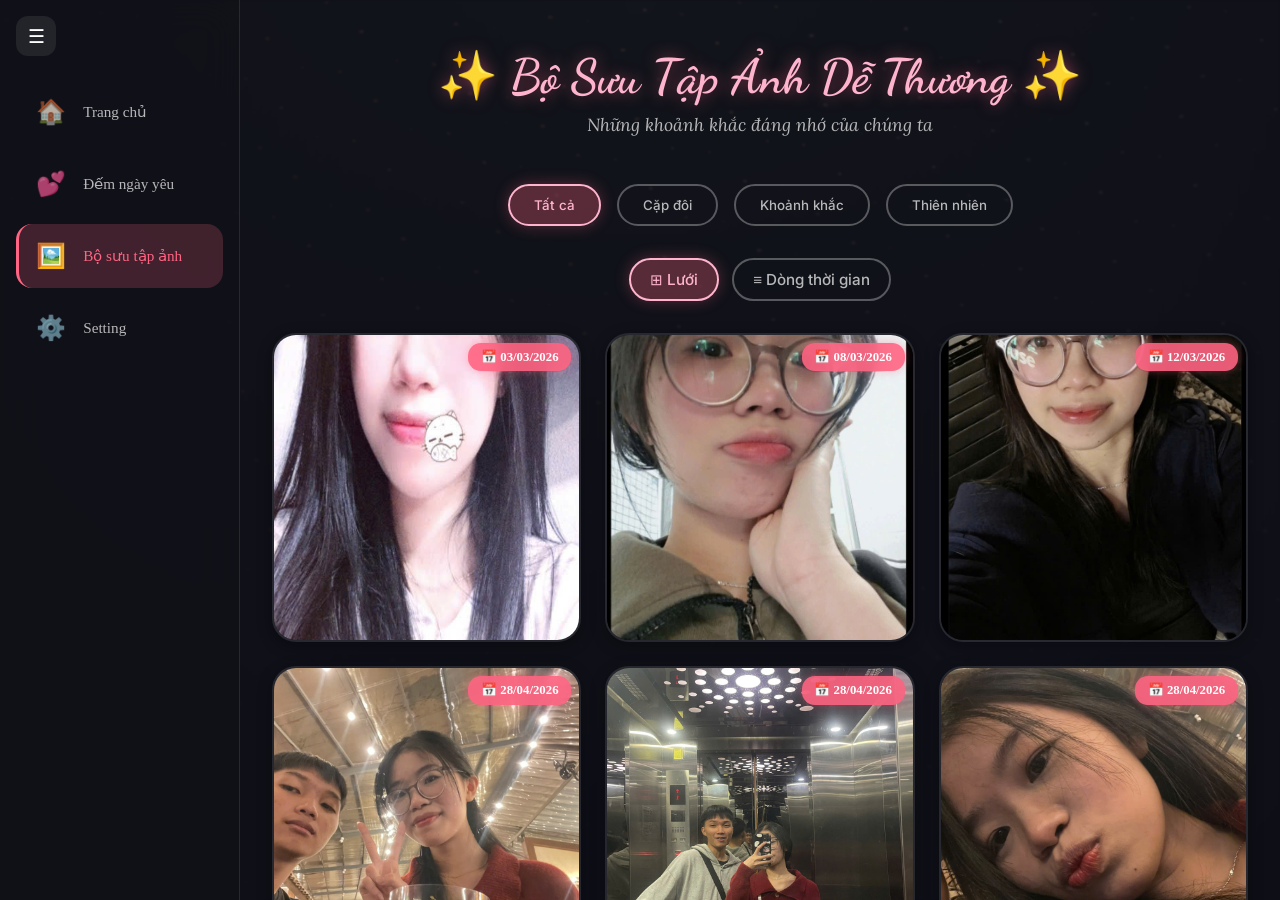
==== commit 9f40d652: "fix eror" ====
--- a/gallery.html
+++ b/gallery.html
@@ -9,7 +9,10 @@
   <title>Bộ Sưu Tập Ảnh Dễ Thương</title>
   <link rel="icon" type="image/x-icon" href="./flower_346218.png">
   <link rel="stylesheet" href="./style.css">
+
+  
 </head>
+
 <body class="container">
   <div class="night"></div>
 
--- a/style.css
+++ b/style.css
@@ -3514,7 +3514,6 @@
     font-size: 1.8rem;
   }
 }
-
 /* ========== GALLERY STYLES ========== */
 .gallery-container {
   position: fixed;
@@ -3570,17 +3569,8 @@
   font-family: 'Inter', sans-serif;
 }
 
-.filter-btn:hover {
-  border-color: #ffb4cd;
-  color: #fff;
-}
-
-.filter-btn--active {
-  background: rgba(255, 100, 130, 0.3);
-  border-color: #ffb4cd;
-  color: #ffb4cd;
-  box-shadow: 0 0 15px rgba(255, 100, 130, 0.3);
-}
+.filter-btn:hover { border-color: #ffb4cd; color: #fff; }
+.filter-btn--active { background: rgba(255, 100, 130, 0.3); border-color: #ffb4cd; color: #ffb4cd; box-shadow: 0 0 15px rgba(255, 100, 130, 0.3); }
 
 .gallery-grid {
   display: grid;
@@ -3588,16 +3578,17 @@
   gap: 1.5rem;
   max-width: 1400px;
   margin: 0 auto;
+  padding-bottom: 3rem;
 }
 
 .gallery-item {
   position: relative;
   overflow: hidden;
   border-radius: 1.5rem;
-  aspect-ratio: 4 / 3;
+  aspect-ratio: 1; /* Cắt ảnh thành hình vuông cho đều ở chế độ lưới */
   cursor: pointer;
-  group/item;
   border: 2px solid rgba(255, 255, 255, 0.1);
+  box-shadow: 0 4px 15px rgba(0,0,0,0.3);
 }
 
 .gallery-image {
@@ -3625,230 +3616,225 @@
   transition: opacity 0.3s ease;
 }
 
-.gallery-item:hover .gallery-overlay {
-  opacity: 1;
-}
-
-.gallery-title-overlay {
+.gallery-item:hover .gallery-overlay { opacity: 1; }
+.gallery-title-overlay { color: #fff; font-size: 1.1rem; font-weight: 600; text-align: center; font-family: 'Inter', sans-serif; }
+.gallery-view-btn { padding: 0.6rem 1.5rem; background: #ffb4cd; border: none; border-radius: 0.5rem; color: #010113; font-weight: 600; cursor: pointer; transition: all 0.3s ease; }
+.gallery-view-btn:hover { background: #fff; transform: scale(1.05); }
+
+.gallery-date-badge {
+  position: absolute;
+  top: 0.5rem;
+  right: 0.5rem;
+  background: rgba(255, 100, 130, 0.9);
   color: #fff;
-  font-size: 1.1rem;
+  padding: 0.4rem 0.8rem;
+  border-radius: 0.8rem;
+  font-size: 0.8rem;
   font-weight: 600;
-  text-align: center;
+  z-index: 5;
+  backdrop-filter: blur(10px);
+  box-shadow: 0 0 10px rgba(255, 100, 130, 0.4);
+}
+
+.view-toggle {
+  display: flex;
+  gap: 0.8rem;
+  justify-content: center;
+  margin: 1.5rem 0 2rem;
+}
+
+.view-btn {
+  padding: 0.6rem 1.2rem;
+  border: 2px solid rgba(255, 255, 255, 0.3);
+  background: transparent;
+  color: rgba(255, 255, 255, 0.7);
+  border-radius: 1.5rem;
+  cursor: pointer;
+  font-weight: 500;
+  transition: all 0.3s ease;
   font-family: 'Inter', sans-serif;
-}
-
-.gallery-view-btn {
-  padding: 0.6rem 1.5rem;
+  font-size: 0.95rem;
+}
+.view-btn:hover { border-color: #ffb4cd; color: #fff; }
+.view-btn--active { background: rgba(255, 100, 130, 0.3); border-color: #ffb4cd; color: #ffb4cd; box-shadow: 0 0 15px rgba(255, 100, 130, 0.3); }
+
+/* ========== TIMELINE STYLES (HỢP NHẤT SO LE & DÂY THỪNG) ========== */
+.timeline-container {
+  position: relative;
+  max-width: 1000px;
+  margin: 2rem auto;
+  padding: 4rem 2rem;
+}
+
+.timeline-svg {
+  position: absolute;
+  top: 0;
+  left: 0;
+  width: 100%;
+  height: 100%;
+  pointer-events: none;
+  z-index: 0;
+}
+
+.timeline-content {
+  position: relative;
+  z-index: 1;
+  display: flex;
+  flex-direction: column;
+  gap: 3rem;
+  padding: 2rem 0;
+}
+
+.timeline-item {
+  position: relative;
+  width: 45%;
+  display: flex;
+  flex-direction: column;
+  z-index: 2;
+  animation: fadeInUp 0.6s ease forwards;
+}
+
+.timeline-item:nth-child(1) { animation-delay: 0.1s; }
+.timeline-item:nth-child(2) { animation-delay: 0.2s; }
+.timeline-item:nth-child(3) { animation-delay: 0.3s; }
+.timeline-item:nth-child(4) { animation-delay: 0.4s; }
+.timeline-item:nth-child(n+5) { animation-delay: 0.5s; }
+
+@keyframes fadeInUp {
+  from { opacity: 0; transform: translateY(20px); }
+  to { opacity: 1; transform: translateY(0); }
+}
+
+/* Thẻ Lẻ (Bên Trái) */
+.timeline-item:nth-child(odd) {
+  align-self: flex-start;
+  align-items: flex-end;
+}
+.timeline-item:nth-child(odd) .timeline-dot { right: -12%; }
+
+/* Thẻ Chẵn (Bên Phải) */
+.timeline-item:nth-child(even) {
+  align-self: flex-end;
+  align-items: flex-start;
+  margin-top: -8rem;
+}
+.timeline-item:nth-child(even) .timeline-dot { left: -12%; }
+
+.timeline-dot {
+  width: 20px;
+  height: 20px;
   background: #ffb4cd;
-  border: none;
-  border-radius: 0.5rem;
-  color: #010113;
-  font-weight: 600;
-  cursor: pointer;
-  transition: all 0.3s ease;
-}
-
-.gallery-view-btn:hover {
-  background: #fff;
+  border: 4px solid #ff6482;
+  border-radius: 50%;
+  position: absolute;
+  top: 50%;
+  transform: translateY(-50%);
+  box-shadow: 0 0 10px rgba(255, 100, 130, 0.8);
+  z-index: 5;
+}
+
+.timeline-image-card {
+  background: rgba(255, 255, 255, 0.05);
+  padding: 1rem;
+  border-radius: 1rem;
+  border: 1px solid rgba(255,255,255,0.1);
+  backdrop-filter: blur(10px);
+  width: 100%;
+  max-width: 320px;
+  cursor: grab;
+  transition: transform 0.3s ease, box-shadow 0.3s ease;
+}
+
+.timeline-image-card:hover {
+  transform: translateY(-5px);
+  box-shadow: 0 10px 20px rgba(0,0,0,0.3);
+  border-color: #ffb4cd;
+}
+
+.timeline-item.dragging .timeline-image-card {
+  cursor: grabbing;
   transform: scale(1.05);
-}
-
-/* ========== LIGHTBOX STYLES ========== */
+  box-shadow: 0 15px 30px rgba(255, 100, 130, 0.2);
+}
+
+.timeline-image { width: 100%; border-radius: 0.5rem; aspect-ratio: 4/3; object-fit: cover; }
+.timeline-date { color: #ffb4cd; font-weight: 700; font-size: 1.1rem; margin-bottom: 0.8rem; }
+.timeline-title { color: #fff; margin-top: 0.8rem; text-align: center; font-size: 1rem; border-top: 1px solid rgba(255, 180, 205, 0.2); padding-top: 1rem; }
+.timeline-view-btn { display: block; width: 100%; margin-top: 1rem; padding: 0.6rem; background: rgba(255, 100, 130, 0.2); color: #ffb4cd; border: 1px solid rgba(255, 100, 130, 0.5); border-radius: 0.5rem; cursor: pointer; transition: all 0.3s; font-weight: bold; }
+.timeline-view-btn:hover { background: #ff6482; color: #010113; }
+
+/* ========== LIGHTBOX STYLES (BẢN CHUẨN MỚI NHẤT) ========== */
 .lightbox {
   position: fixed;
-  inset: 0;
-  z-index: 1000;
-  display: none;
+  top: 0; left: 0;
+  width: 100vw; height: 100vh;
+  z-index: 999999;
+  display: flex;
+  align-items: center;
+  justify-content: center;
   opacity: 0;
-  transition: opacity 0.3s ease;
-}
-
-.lightbox--active {
-  display: flex;
+  visibility: hidden;
+  transition: opacity 0.3s ease, visibility 0.3s ease;
+}
+
+.lightbox.lightbox--active {
   opacity: 1;
+  visibility: visible;
 }
 
 .lightbox-overlay {
-  position: fixed;
-  inset: 0;
-  background: rgba(0, 0, 0, 0.9);
-  backdrop-filter: blur(5px);
+  position: absolute;
+  top: 0; left: 0;
+  width: 100%; height: 100%;
+  background: rgba(0, 0, 0, 0.85);
+  backdrop-filter: blur(8px);
 }
 
 .lightbox-content {
   position: relative;
-  z-index: 1001;
+  z-index: 10000;
   display: flex;
   flex-direction: column;
   align-items: center;
-  justify-content: center;
-  width: 100%;
-  height: 100%;
-  gap: 1.5rem;
-}
-
-.lightbox-close {
-  position: absolute;
-  top: 2rem;
-  right: 2rem;
-  width: 3rem;
-  height: 3rem;
-  background: rgba(255, 255, 255, 0.1);
-  border: 2px solid rgba(255, 255, 255, 0.3);
-  color: #fff;
-  border-radius: 50%;
-  font-size: 1.8rem;
-  cursor: pointer;
-  transition: all 0.3s ease;
-  z-index: 1002;
-}
-
-.lightbox-close:hover {
-  background: rgba(255, 100, 130, 0.3);
-  border-color: #ffb4cd;
-  color: #ffb4cd;
-}
-
-.lightbox-image-container {
-  max-width: 90vw;
-  max-height: 85vh;
-  display: flex;
-  align-items: center;
-  justify-content: center;
-}
-
-.lightbox-image {
-  max-width: 100%;
-  max-height: 100%;
-  border-radius: 1rem;
-  box-shadow: 0 0 30px rgba(255, 100, 130, 0.3);
-  animation: fadeIn 0.3s ease;
-}
-
-@keyframes fadeIn {
-  from {
-    opacity: 0;
-    transform: scale(0.95);
-  }
-  to {
-    opacity: 1;
-    transform: scale(1);
-  }
-}
-
-.lightbox-controls {
-  display: flex;
-  gap: 2rem;
-  z-index: 1002;
-}
-
-.lightbox-btn {
-  width: 3rem;
-  height: 3rem;
-  border-radius: 50%;
-  background: rgba(255, 100, 130, 0.2);
-  border: 2px solid #ffb4cd;
-  color: #ffb4cd;
-  font-size: 1.5rem;
-  cursor: pointer;
-  transition: all 0.3s ease;
-  display: flex;
-  align-items: center;
-  justify-content: center;
-}
-
-.lightbox-btn:hover {
-  background: rgba(255, 100, 130, 0.4);
-  transform: scale(1.1);
-}
-
-.lightbox-counter {
-  color: rgba(255, 255, 255, 0.7);
-  font-size: 1rem;
-  font-family: 'Inter', sans-serif;
-  z-index: 1002;
-}
-
-/* ========== GALLERY RESPONSIVE ========== */
+  width: 90vw;
+  max-width: 800px;
+}
+
+.lightbox-image-container { position: relative; display: flex; justify-content: center; width: 100%; }
+.lightbox-image { max-width: 100%; max-height: 75vh; border-radius: 8px; box-shadow: 0 5px 30px rgba(0,0,0,0.4); object-fit: contain; }
+.lightbox-close { position: absolute; top: -40px; right: 0; background: none; border: none; color: #ffb4cd; font-size: 2rem; font-weight: bold; cursor: pointer; transition: all 0.2s; }
+.lightbox-close:hover { color: #ff6482; transform: scale(1.1); }
+.lightbox-controls { position: absolute; top: 50%; left: -60px; right: -60px; display: flex; justify-content: space-between; transform: translateY(-50%); pointer-events: none; }
+.lightbox-btn { background: rgba(255, 255, 255, 0.15); border: 1px solid rgba(255, 255, 255, 0.3); color: white; width: 45px; height: 45px; border-radius: 50%; font-size: 1.5rem; cursor: pointer; pointer-events: auto; backdrop-filter: blur(5px); transition: all 0.3s; display: flex; align-items: center; justify-content: center; }
+.lightbox-btn:hover { background: #ff6482; border-color: #ff6482; transform: scale(1.1); }
+.lightbox-counter { color: #ffb4cd; margin-top: 15px; font-size: 1.1rem; font-weight: 600; letter-spacing: 2px; }
+
+/* ========== RESPONSIVE ĐIỆN THOẠI (GỘP CHUNG GALLERY & LIGHTBOX) ========== */
 @media screen and (max-width: 768px) {
-  .gallery-container {
-    left: 0;
-    width: 100%;
-  }
-
-  .dashboard-sidebar:not(.collapsed) ~ .gallery-container {
-    display: none;
-  }
-
-  .gallery-title {
-    font-size: 2rem;
-  }
-
-  .gallery-subtitle {
-    font-size: 0.95rem;
-  }
-
-  .gallery-grid {
-    grid-template-columns: repeat(auto-fill, minmax(180px, 1fr));
-    gap: 1rem;
-    padding: 0 1rem;
-  }
-
-  .lightbox-close {
-    width: 2.5rem;
-    height: 2.5rem;
-    font-size: 1.5rem;
-    top: 1rem;
-    right: 1rem;
-  }
-
-  .lightbox-image-container {
-    max-width: 95vw;
-    max-height: 70vh;
-  }
-
-  .lightbox-controls {
-    gap: 1rem;
-  }
-
-  .lightbox-btn {
-    width: 2.5rem;
-    height: 2.5rem;
-    font-size: 1.2rem;
-  }
+  .gallery-container { left: 0; width: 100%; padding: 2rem 1rem; }
+  .dashboard-sidebar:not(.collapsed) ~ .gallery-container { display: none; }
+  .gallery-title { font-size: 2rem; }
+  .gallery-grid { grid-template-columns: repeat(auto-fill, minmax(160px, 1fr)); gap: 1rem; padding-bottom: 2rem; }
+  
+  .timeline-item { width: 85%; }
+  .timeline-item:nth-child(even) { margin-top: -3rem; }
+  .timeline-item:nth-child(odd) .timeline-dot { right: -12%; }
+  .timeline-item:nth-child(even) .timeline-dot { left: -12%; }
+  
+  .lightbox-controls { left: -10px; right: -10px; }
+  .lightbox-btn { width: 35px; height: 35px; font-size: 1.2rem; background: rgba(0, 0, 0, 0.5); }
+  .lightbox-close { top: -45px; }
 }
 
 @media screen and (max-width: 480px) {
-  .gallery-title {
-    font-size: 1.5rem;
-  }
-
-  .gallery-grid {
-    grid-template-columns: repeat(auto-fill, minmax(140px, 1fr));
-    gap: 0.8rem;
-  }
-
-  .filter-btn {
-    padding: 0.5rem 1rem;
-    font-size: 0.85rem;
-  }
-
-  .lightbox-image-container {
-    max-width: 98vw;
-    max-height: 60vh;
-  }
-
-  .lightbox-btn {
-    width: 2rem;
-    height: 2rem;
-    font-size: 1rem;
-  }
-
-  .lightbox-counter {
-    font-size: 0.9rem;
-  }
-}
-
+  .gallery-title { font-size: 1.5rem; }
+  .gallery-grid { grid-template-columns: repeat(auto-fill, minmax(130px, 1fr)); gap: 0.8rem; }
+  .filter-btn { padding: 0.5rem 1rem; font-size: 0.85rem; }
+  
+  .timeline-item { width: 90%; }
+  .timeline-item:nth-child(odd) .timeline-dot { right: -10%; }
+  .timeline-item:nth-child(even) .timeline-dot { left: -10%; }
+}
 /* ========== GALLERY DATE BADGE ========== */
 .gallery-date-badge {
   position: absolute;
@@ -4112,85 +4098,396 @@
 }
 
 /* ========== TIMELINE RESPONSIVE ========== */
+/* ========== RESPONSIVE TỐI ƯU HÓA MOBILE (SỬA LỖI VỠ LAYOUT) ========== */
 @media screen and (max-width: 768px) {
-  .timeline-content::before {
-    left: 1.5rem;
-  }
-
-  .timeline-item--left,
-  .timeline-item--right {
-    width: 100%;
-    margin-left: 0;
-    padding-left: 4rem;
-    padding-right: 0;
-    justify-content: flex-start;
+  /* 1. Ẩn Sidebar khi không dùng để nhường chỗ cho nội dung */
+  .dashboard-sidebar {
+    width: 0 !important;
+    overflow: hidden !important;
+    border: none !important;
+  }
+  
+  /* Đẩy container chính full màn hình */
+  .gallery-container {
+    left: 0 !important;
+    width: 100% !important;
+    padding: 1rem !important;
+  }
+
+  /* 2. Fix lưới ảnh (Grid) - Chia làm 2 cột thay vì cố định 250px */
+  .gallery-grid {
+    grid-template-columns: repeat(2, 1fr) !important;
+    gap: 0.5rem !important;
+  }
+
+  /* 3. Fix Timeline (Dòng thời gian) - Đưa hết về bên trái */
+  .timeline-content {
+    gap: 2rem !important;
+  }
+  
+  .timeline-item {
+    width: 90% !important;
+    align-self: flex-start !important; /* Đưa tất cả về bên trái */
+    margin-top: 0 !important; /* Xóa margin âm để không bị đè chữ */
+    padding-left: 1.5rem !important;
+  }
+
+  /* Ẩn bớt các hiệu ứng dư thừa trên mobile */
+  .timeline-item:nth-child(even) {
+    align-items: flex-start !important;
   }
 
   .timeline-dot {
-    left: 1.5rem;
-  }
-
-  .timeline-date {
-    left: 1.5rem;
-    transform: translateX(-50%);
-  }
-
-  .timeline-image-card {
-    min-width: 200px;
-  }
-
-  .timeline-image {
-    height: 200px;
-  }
-
-  .timeline-item--left .timeline-image-card::after,
-  .timeline-item--right .timeline-image-card::before {
-    display: none;
-  }
-
-  .view-toggle {
-    gap: 0.5rem;
-  }
-
-  .view-btn {
-    padding: 0.5rem 1rem;
-    font-size: 0.85rem;
-  }
-}
-
-@media screen and (max-width: 480px) {
-  .timeline-container {
-    padding: 0 1rem;
-  }
-
-  .timeline-content::before {
-    left: 1rem;
-  }
-
-  .timeline-dot {
-    left: 1rem;
-    width: 1.2rem;
-    height: 1.2rem;
-    border-width: 2px;
-  }
-
-  .timeline-date {
-    left: 1rem;
-    font-size: 0.75rem;
-    padding: 0.3rem 0.6rem;
-  }
-
-  .timeline-image {
-    height: 150px;
-  }
-
-  .timeline-title {
-    padding: 0.8rem;
-    font-size: 0.9rem;
-  }
-
-  .timeline-view-btn {
-    padding: 0.6rem;
-    font-size: 0.85rem;
-  }
-}
+    left: -5% !important; /* Dấu chấm nằm ngay mép trái */
+  }
+
+  /* 4. Fix Lightbox (Xem ảnh) - Nút bấm lớn hơn để dễ chạm ngón tay */
+  .lightbox-content {
+    width: 95vw !important;
+  }
+
+  .lightbox-controls {
+    left: 5px !important;
+    right: 5px !important;
+  }
+
+  .lightbox-btn {
+    width: 40px !important;
+    height: 40px !important;
+    font-size: 1.2rem !important;
+    background: rgba(0, 0, 0, 0.6) !important;
+  }
+
+  .lightbox-close {
+    top: 10px !important;
+    right: 10px !important;
+    font-size: 2.5rem !important;
+  }
+}
+
+/* Fix riêng cho màn hình cực nhỏ (iPhone SE, máy cũ) */
+@media screen and (max-width: 400px) {
+  .gallery-grid {
+    grid-template-columns: 1fr !important; /* Chỉ 1 cột duy nhất */
+  }
+  
+  .gallery-title {
+    font-size: 1.5rem !important;
+  }
+}
+
+/* Thêm position: relative để giới hạn phạm vi của dây thừng */
+.timeline-container {
+  max-width: 1000px;
+  margin: 2rem auto;
+  padding: 0 2rem;
+  position: relative; 
+}
+
+/* Thêm class này để dây thừng (SVG) lơ lửng làm nền mà không đẩy ảnh xuống */
+.timeline-svg {
+  position: absolute;
+  top: 0;
+  left: 0;
+  width: 100%;
+  height: 100%;
+  pointer-events: none; /* Quan trọng: Cho phép click xuyên qua dây thừng để trúng thẻ ảnh */
+  z-index: 0;
+}
+
+/* Đẩy các tấm ảnh nổi lên trên cùng (Che lên dây thừng) */
+.timeline-content {
+  position: relative;
+  padding: 2rem 0;
+  z-index: 1; 
+}
+
+/* ========== HIỆU ỨNG TIMELINE SO LE (ZÍC-ZẮC) ========== */
+.timeline-container {
+  position: relative;
+  max-width: 1000px;
+  margin: 2rem auto;
+  padding: 4rem 2rem;
+}
+
+/* Đưa SVG (sợi dây) lơ lửng làm nền phía dưới */
+.timeline-svg {
+  position: absolute;
+  top: 0;
+  left: 0;
+  width: 100%;
+  height: 100%;
+  pointer-events: none; /* Quan trọng: Cho phép click xuyên qua dây */
+  z-index: 0;
+}
+
+/* Khung chứa các ảnh xếp theo cột */
+.timeline-content {
+  position: relative;
+  z-index: 1;
+  display: flex;
+  flex-direction: column;
+  gap: 3rem; /* Khoảng cách dọc giữa các ảnh */
+}
+
+/* Từng thẻ ảnh chung */
+.timeline-item {
+  position: relative;
+  width: 45%; /* Thẻ chiếm chưa tới 1 nửa màn hình để chừa khoảng trống giữa */
+  display: flex;
+  flex-direction: column;
+  z-index: 2;
+}
+
+/* 1. THẺ LẺ (1, 3, 5...) nằm bên TRÁI */
+.timeline-item:nth-child(odd) {
+  align-self: flex-start;
+  align-items: flex-end; /* Canh nội dung dạt về bên phải (gần sợi dây) */
+}
+/* Đẩy dấu chấm của thẻ lẻ ra mép phải */
+.timeline-item:nth-child(odd) .timeline-dot {
+  right: -12%;
+}
+
+/* 2. THẺ CHẴN (2, 4, 6...) nằm bên PHẢI */
+.timeline-item:nth-child(even) {
+  align-self: flex-end;
+  align-items: flex-start; /* Canh nội dung dạt về bên trái (gần sợi dây) */
+  margin-top: -8rem; /* KÉO THẺ CHẴN LÊN TRÊN để đan xen vào thẻ lẻ */
+}
+/* Đẩy dấu chấm của thẻ chẵn ra mép trái */
+.timeline-item:nth-child(even) .timeline-dot {
+  left: -12%;
+}
+
+/* Dấu chấm mốc thời gian */
+.timeline-dot {
+  width: 20px;
+  height: 20px;
+  background: #ffb4cd;
+  border: 4px solid #ff6482;
+  border-radius: 50%;
+  position: absolute;
+  top: 50%;
+  transform: translateY(-50%);
+  box-shadow: 0 0 10px rgba(255, 100, 130, 0.8);
+  z-index: 5;
+}
+
+/* Khung ảnh timeline */
+.timeline-image-card {
+  background: rgba(255, 255, 255, 0.05);
+  padding: 1rem;
+  border-radius: 1rem;
+  border: 1px solid rgba(255,255,255,0.1);
+  backdrop-filter: blur(10px);
+  width: 100%;
+  max-width: 320px;
+  cursor: grab;
+  transition: transform 0.3s ease, box-shadow 0.3s ease;
+}
+
+.timeline-image-card:hover {
+  transform: translateY(-5px);
+  box-shadow: 0 10px 20px rgba(0,0,0,0.3);
+}
+
+.timeline-item.dragging .timeline-image-card {
+  cursor: grabbing;
+  transform: scale(1.05);
+  box-shadow: 0 15px 30px rgba(255, 100, 130, 0.2);
+}
+
+.timeline-image {
+  width: 100%;
+  border-radius: 0.5rem;
+  aspect-ratio: 4/3;
+  object-fit: cover;
+}
+
+.timeline-date {
+  color: #ffb4cd;
+  font-weight: 700;
+  font-size: 1.1rem;
+  margin-bottom: 0.8rem;
+}
+
+.timeline-title {
+  color: #fff;
+  margin-top: 0.8rem;
+  text-align: center;
+  font-size: 1rem;
+}
+
+.timeline-view-btn {
+  display: block;
+  width: 100%;
+  margin-top: 1rem;
+  padding: 0.6rem;
+  background: rgba(255, 100, 130, 0.2);
+  color: #ffb4cd;
+  border: 1px solid rgba(255, 100, 130, 0.5);
+  border-radius: 0.5rem;
+  cursor: pointer;
+  transition: all 0.3s;
+}
+.timeline-view-btn:hover {
+  background: #ff6482;
+  color: #fff;
+}
+
+/* ĐIỀU CHỈNH SO LE TRÊN ĐIỆN THOẠI (MOBILE) */
+@media screen and (max-width: 768px) {
+  .timeline-item {
+    width: 80%; /* Mở rộng thẻ trên điện thoại vì màn hình nhỏ */
+  }
+  
+  .timeline-item:nth-child(even) {
+    margin-top: -3rem; /* Giảm độ đan xen trên mobile để chữ không bị đè */
+  }
+
+  /* Chỉnh lại vị trí dấu chấm trên mobile cho cân với chiều ngang */
+  .timeline-item:nth-child(odd) .timeline-dot { right: -13%; }
+  .timeline-item:nth-child(even) .timeline-dot { left: -13%; }
+}
+/* =====================================================
+   LIGHTBOX (TRÌNH XEM ẢNH PHÓNG TO)
+   ===================================================== */
+.lightbox {
+  position: fixed;
+  top: 0;
+  left: 0;
+  width: 100vw;
+  height: 100vh;
+  z-index: 9999; /* Luôn nổi lên trên cùng, che cả thanh sidebar */
+  display: flex;
+  align-items: center;
+  justify-content: center;
+  opacity: 0;
+  visibility: hidden;
+  transition: opacity 0.3s ease, visibility 0.3s ease;
+}
+
+/* Lệnh này sẽ hiển thị lightbox khi bạn click chuột (được JS gọi) */
+.lightbox.lightbox--active {
+  opacity: 1;
+  visibility: visible;
+}
+
+/* Lớp nền đen mờ phía sau bức ảnh */
+.lightbox-overlay {
+  position: absolute;
+  top: 0;
+  left: 0;
+  width: 100%;
+  height: 100%;
+  background: rgba(0, 0, 0, 0.85);
+  backdrop-filter: blur(8px);
+}
+
+/* Khung nội dung chính chứa bức ảnh */
+.lightbox-content {
+  position: relative;
+  z-index: 10000;
+  display: flex;
+  flex-direction: column;
+  align-items: center;
+  width: 90vw;
+  max-width: 800px;
+}
+
+.lightbox-image-container {
+  position: relative;
+  display: flex;
+  justify-content: center;
+  width: 100%;
+}
+
+/* Kích thước và hiệu ứng bóng đổ của bức ảnh */
+.lightbox-image {
+  max-width: 100%;
+  max-height: 75vh;
+  border-radius: 8px;
+  box-shadow: 0 5px 30px rgba(0,0,0,0.4);
+  object-fit: contain;
+}
+
+/* Nút Đóng (Dấu X) */
+.lightbox-close {
+  position: absolute;
+  top: -40px;
+  right: 0;
+  background: none;
+  border: none;
+  color: #ffb4cd;
+  font-size: 2rem;
+  font-weight: bold;
+  cursor: pointer;
+  transition: all 0.2s;
+}
+.lightbox-close:hover {
+  color: #ff6482;
+  transform: scale(1.1);
+}
+
+/* Trục ngang chứa 2 nút Qua/Lại */
+.lightbox-controls {
+  position: absolute;
+  top: 50%;
+  left: -60px;
+  right: -60px;
+  display: flex;
+  justify-content: space-between;
+  transform: translateY(-50%);
+  pointer-events: none; /* Tránh cản trở click chuột vào khoảng trống */
+}
+
+/* Nút Qua Ảnh / Lùi Ảnh (❮ ❯) */
+.lightbox-btn {
+  background: rgba(255, 255, 255, 0.15);
+  border: 1px solid rgba(255, 255, 255, 0.3);
+  color: white;
+  width: 45px;
+  height: 45px;
+  border-radius: 50%;
+  font-size: 1.5rem;
+  cursor: pointer;
+  pointer-events: auto; /* Kích hoạt lại click chuột */
+  backdrop-filter: blur(5px);
+  transition: all 0.3s;
+  display: flex;
+  align-items: center;
+  justify-content: center;
+}
+.lightbox-btn:hover {
+  background: #ff6482;
+  border-color: #ff6482;
+  transform: scale(1.1);
+}
+
+/* Bộ đếm số thứ tự ảnh (Ví dụ: 1 / 9) */
+.lightbox-counter {
+  color: #ffb4cd;
+  margin-top: 15px;
+  font-size: 1.1rem;
+  font-weight: 600;
+  letter-spacing: 2px;
+}
+
+/* GIAO DIỆN TỐI ƯU HÓA CHO ĐIỆN THOẠI */
+@media screen and (max-width: 768px) {
+  /* Ép 2 nút Qua/Lại đi vào bên trong mép màn hình */
+  .lightbox-controls {
+    left: -10px;
+    right: -10px;
+  }
+  .lightbox-btn {
+    width: 35px;
+    height: 35px;
+    font-size: 1.2rem;
+    background: rgba(0, 0, 0, 0.5); /* Nền đậm hơn để dễ bấm trên điện thoại */
+  }
+  .lightbox-close {
+    top: -45px;
+  }
+}
